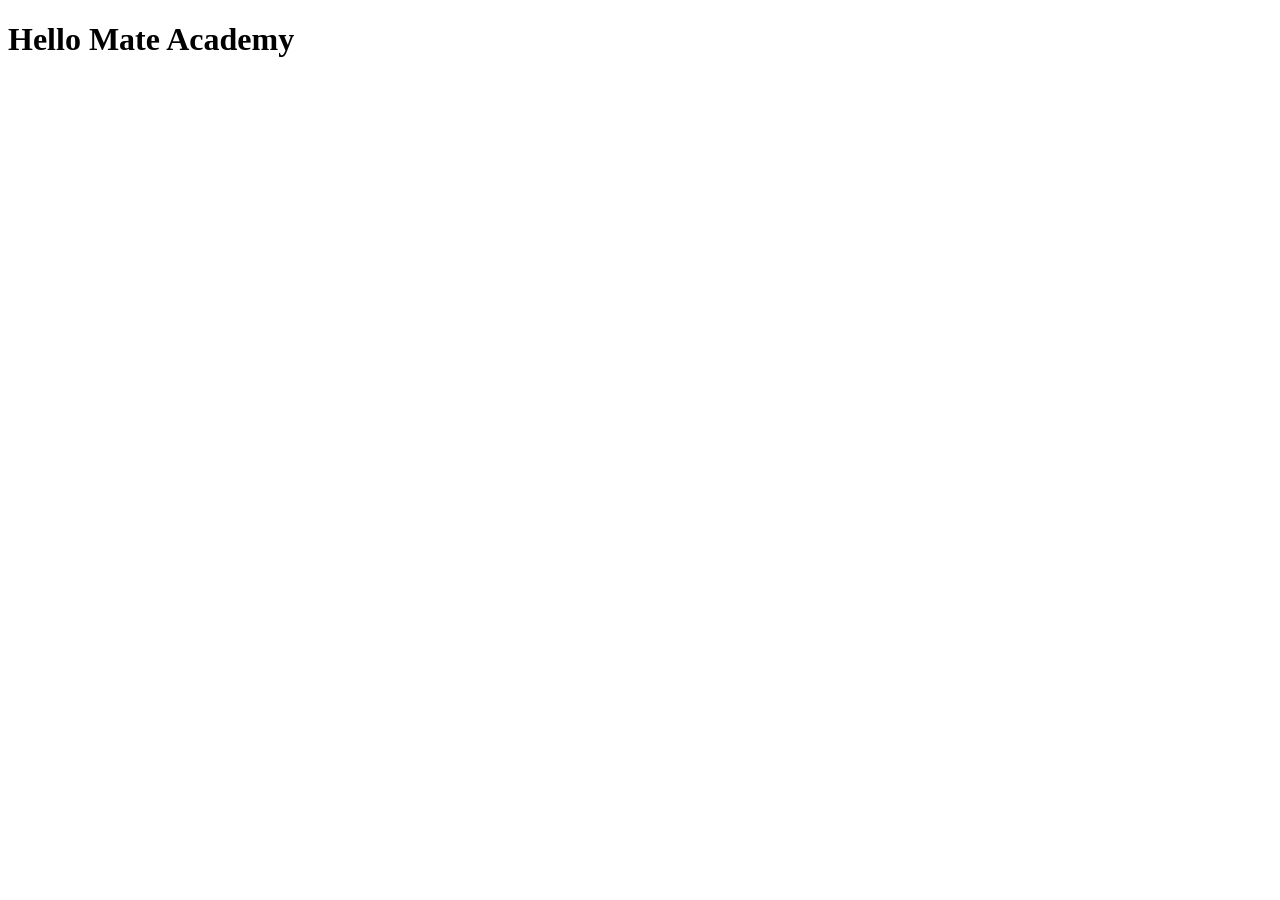
==== src/index.html @ 6591b3ad "Initial commit" ====
<!DOCTYPE html>
<html lang="en">
  <head>
    <meta charset="UTF-8">
    <meta name="viewport" content="width=device-width, initial-scale=1.0">
    <title>Title</title>
    <link rel="stylesheet" href="./styles/main.scss">
  </head>
  <body>
    <h1>Hello Mate Academy</h1>
    <script type="text/javascript" src="scripts/main.js"></script>
  </body>
</html>
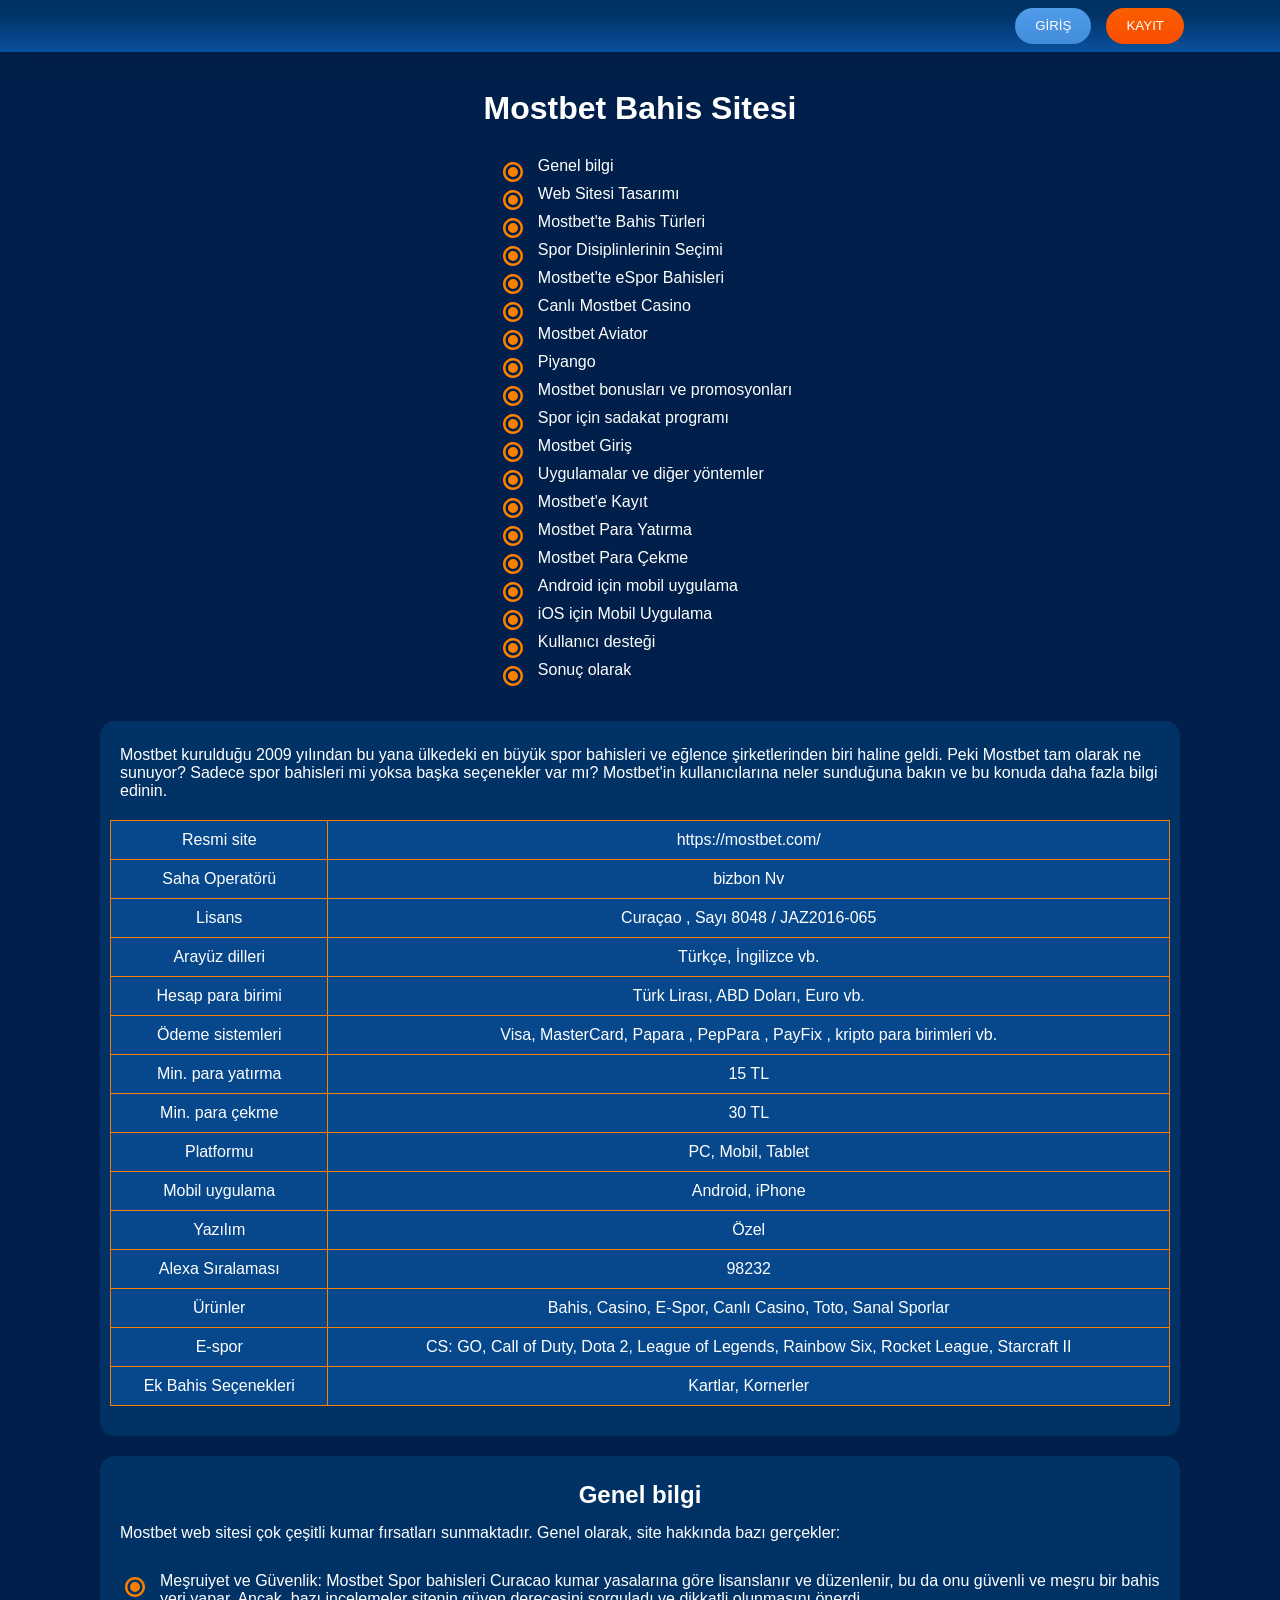
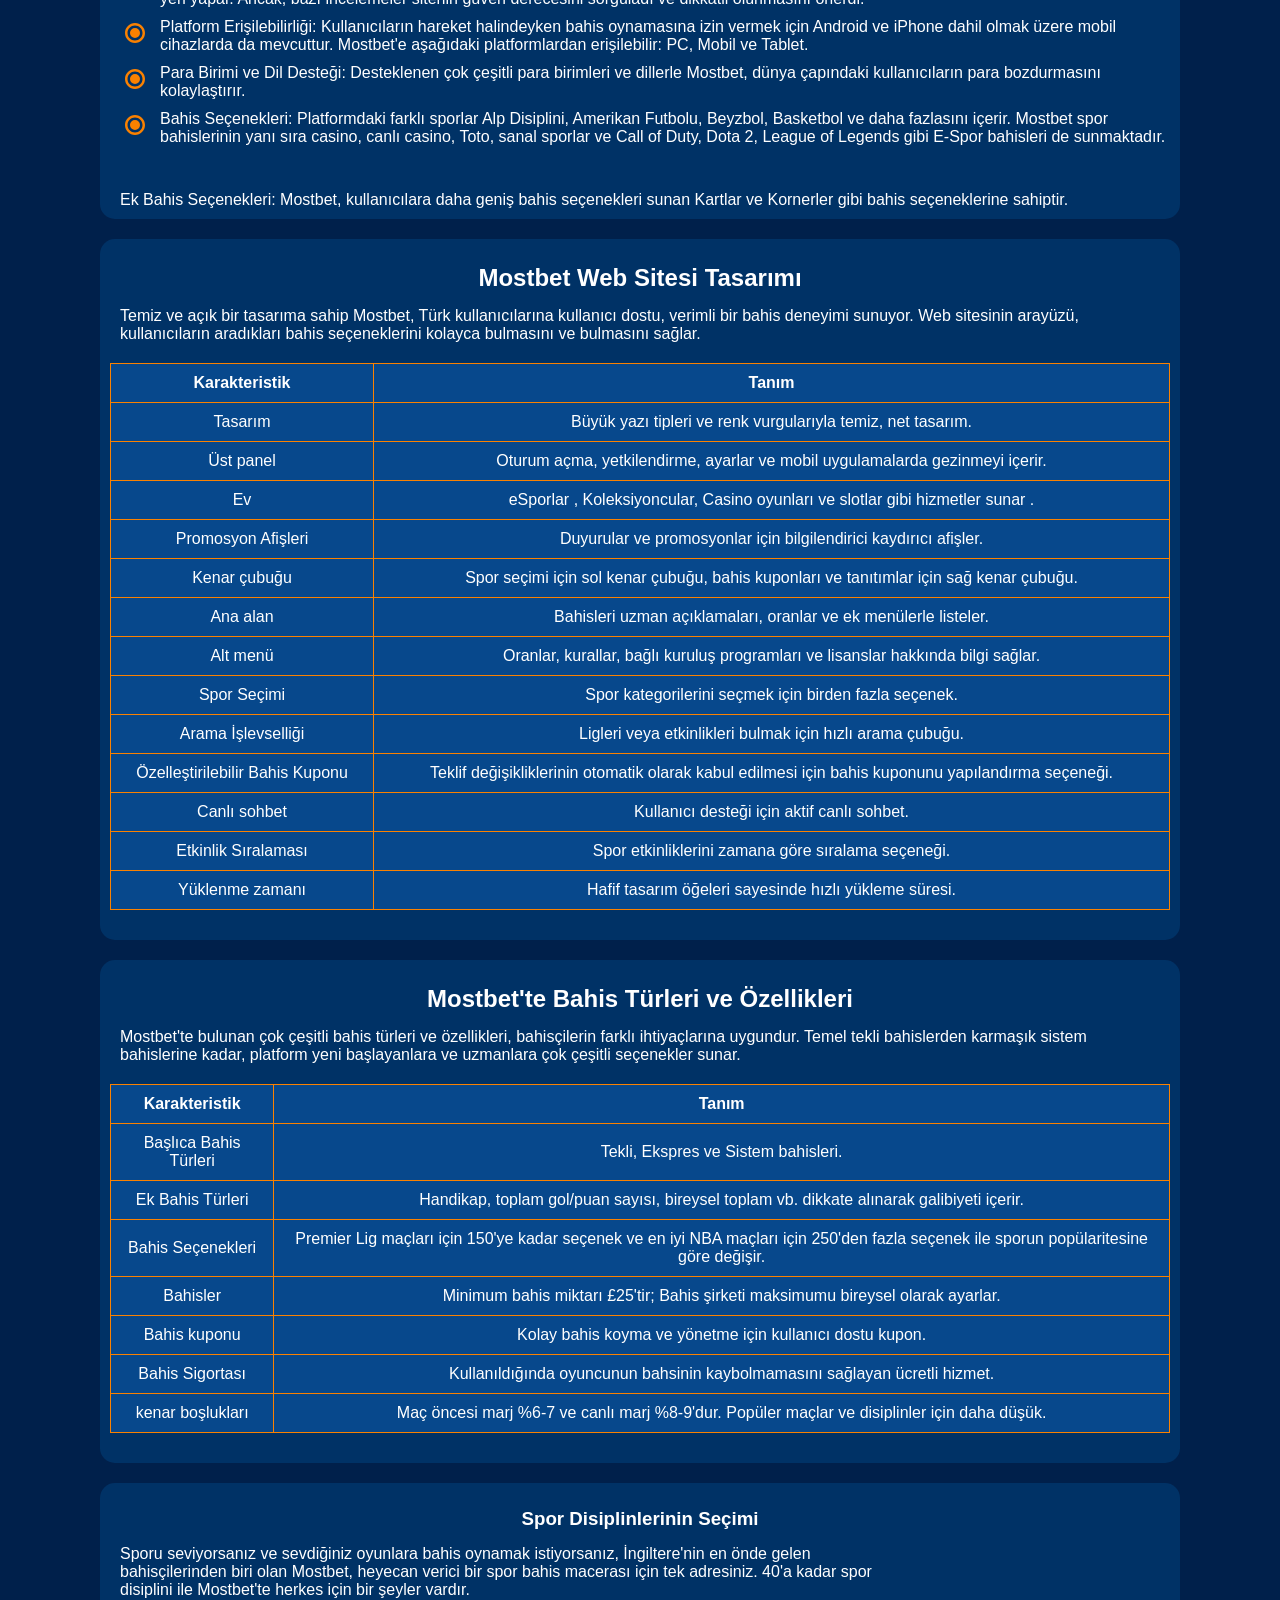
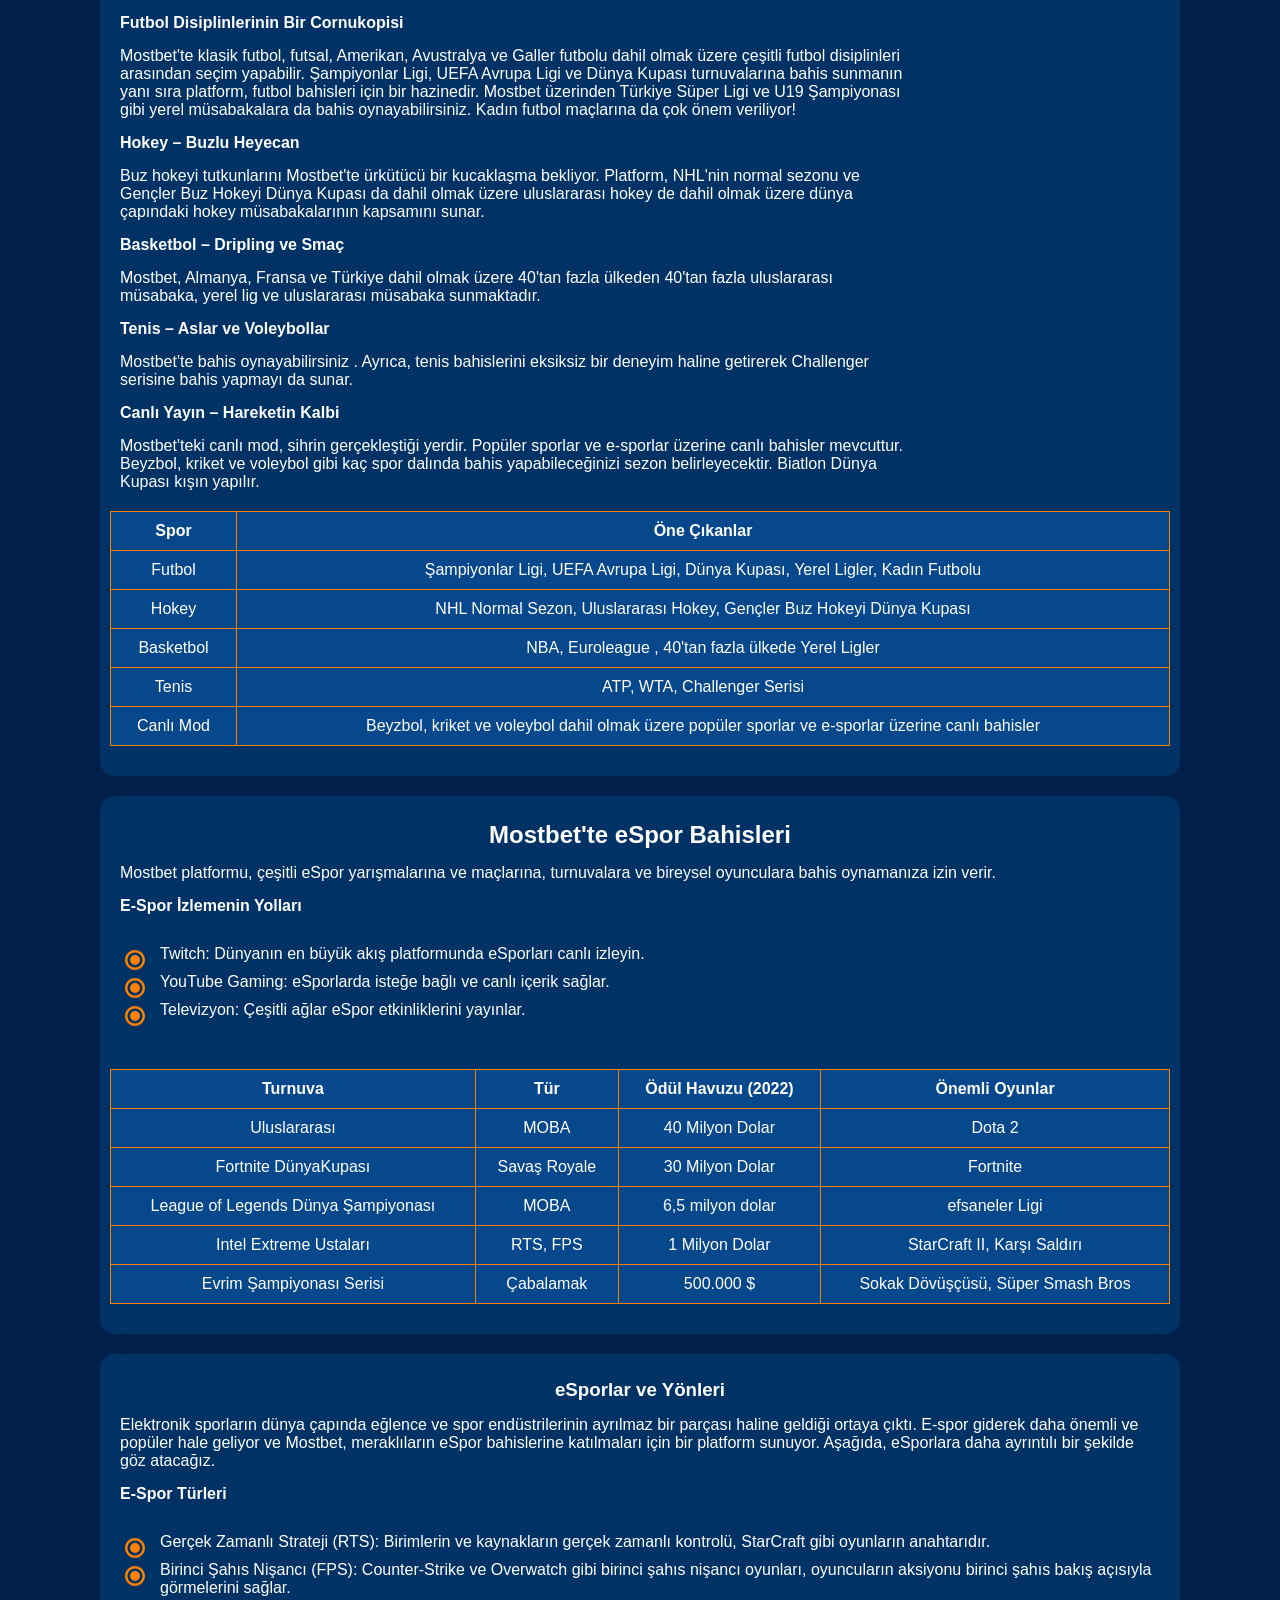
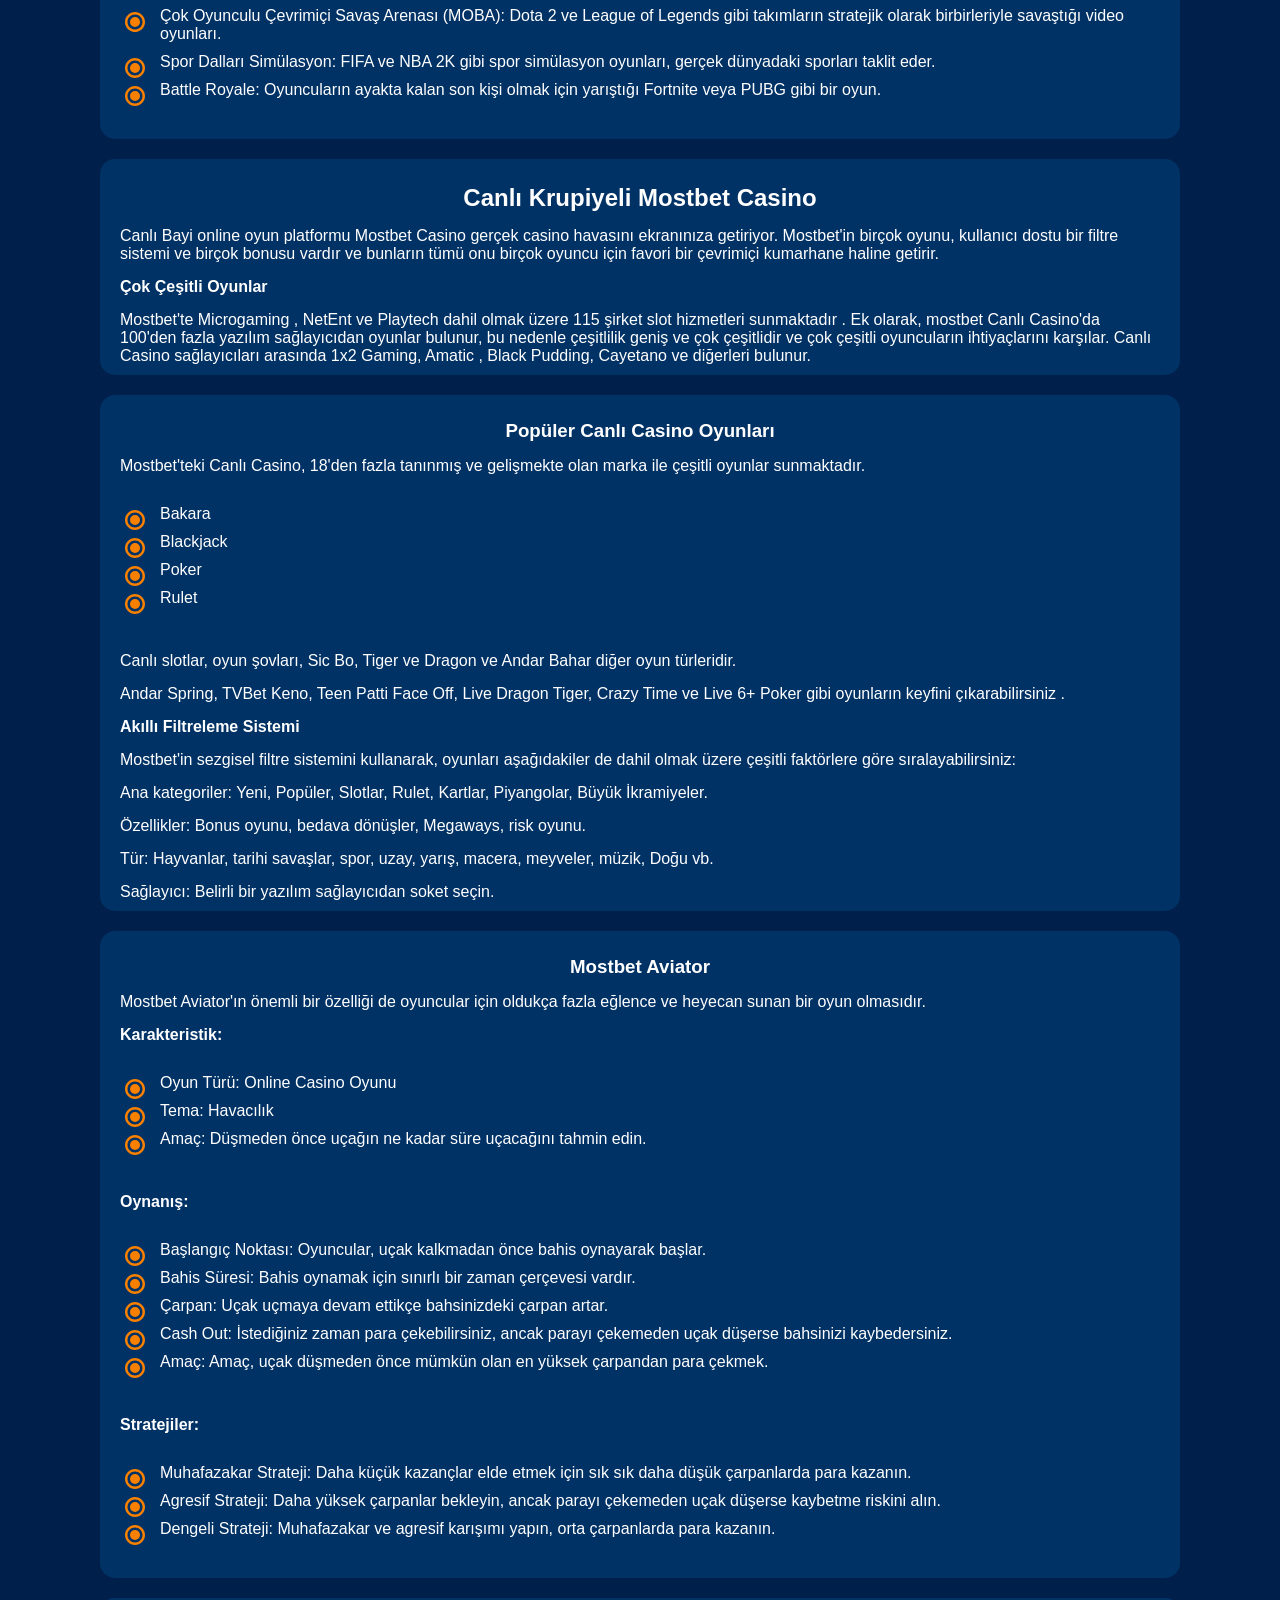
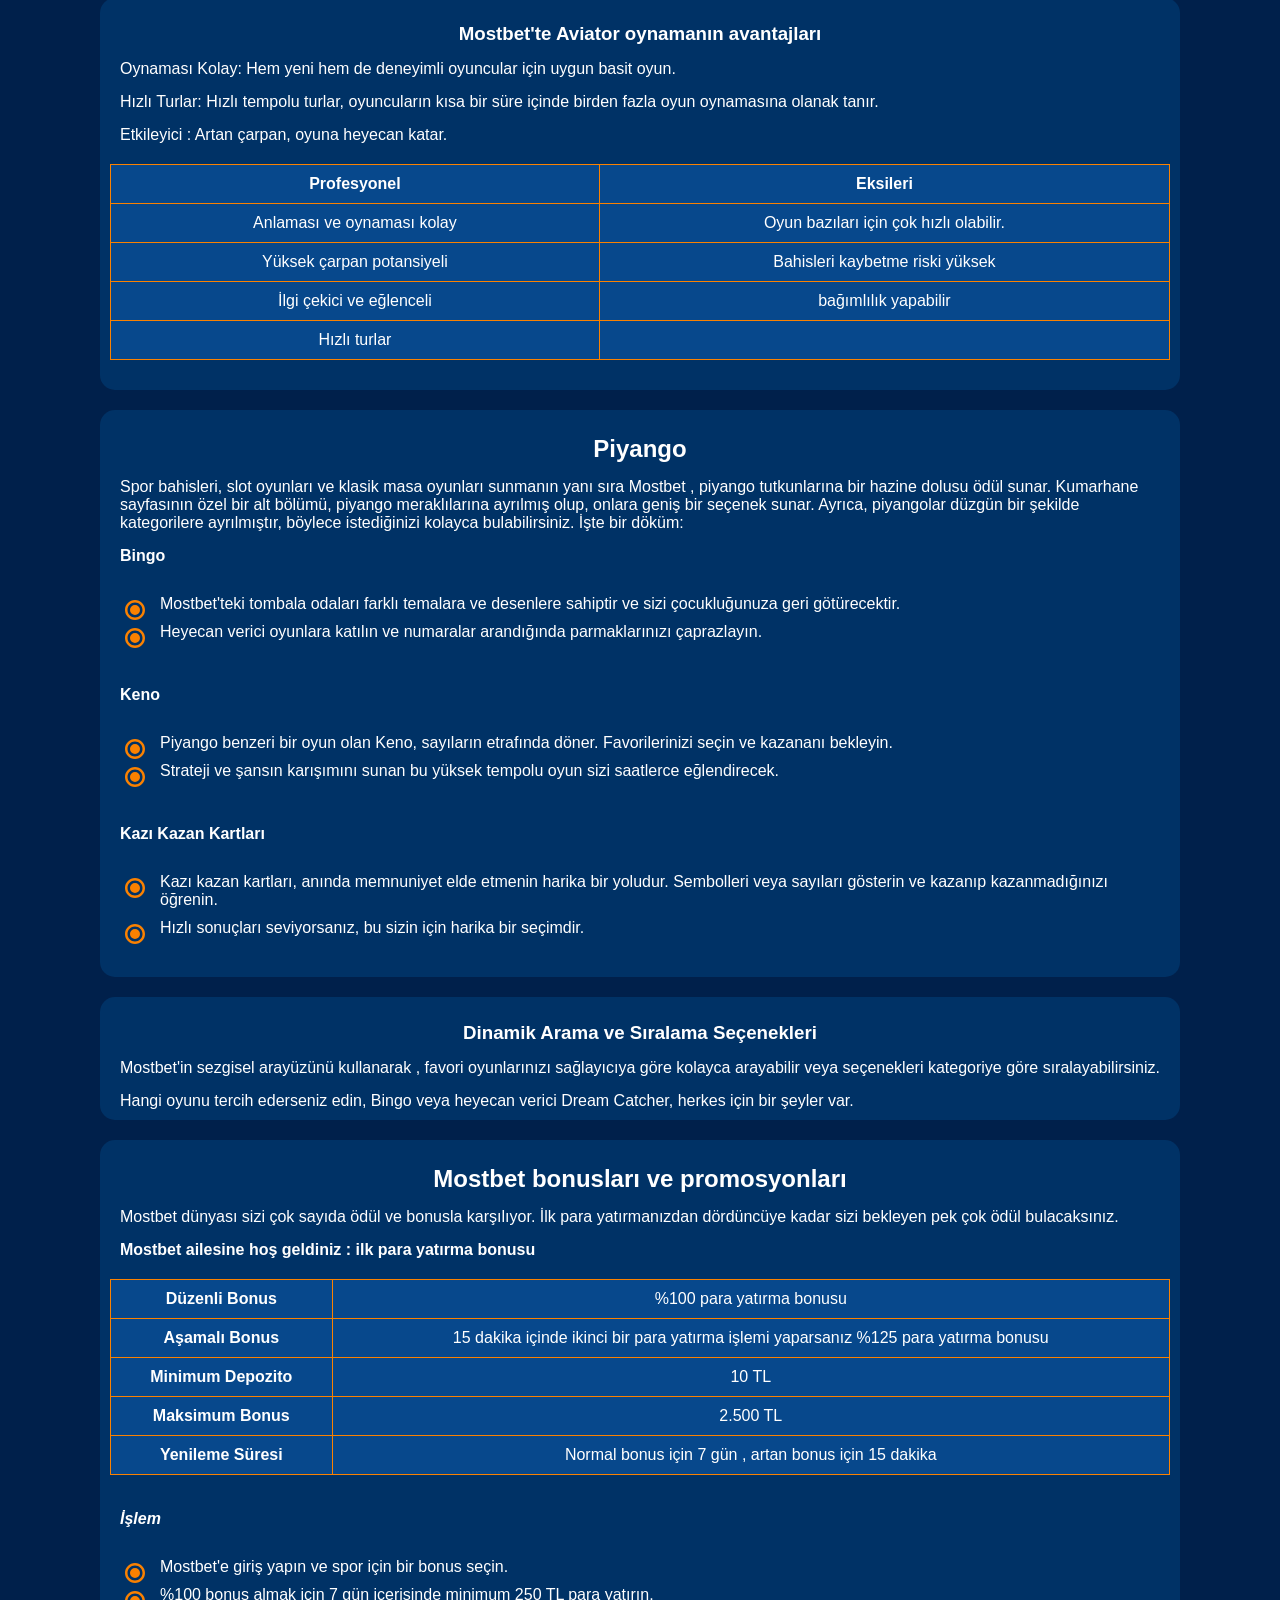
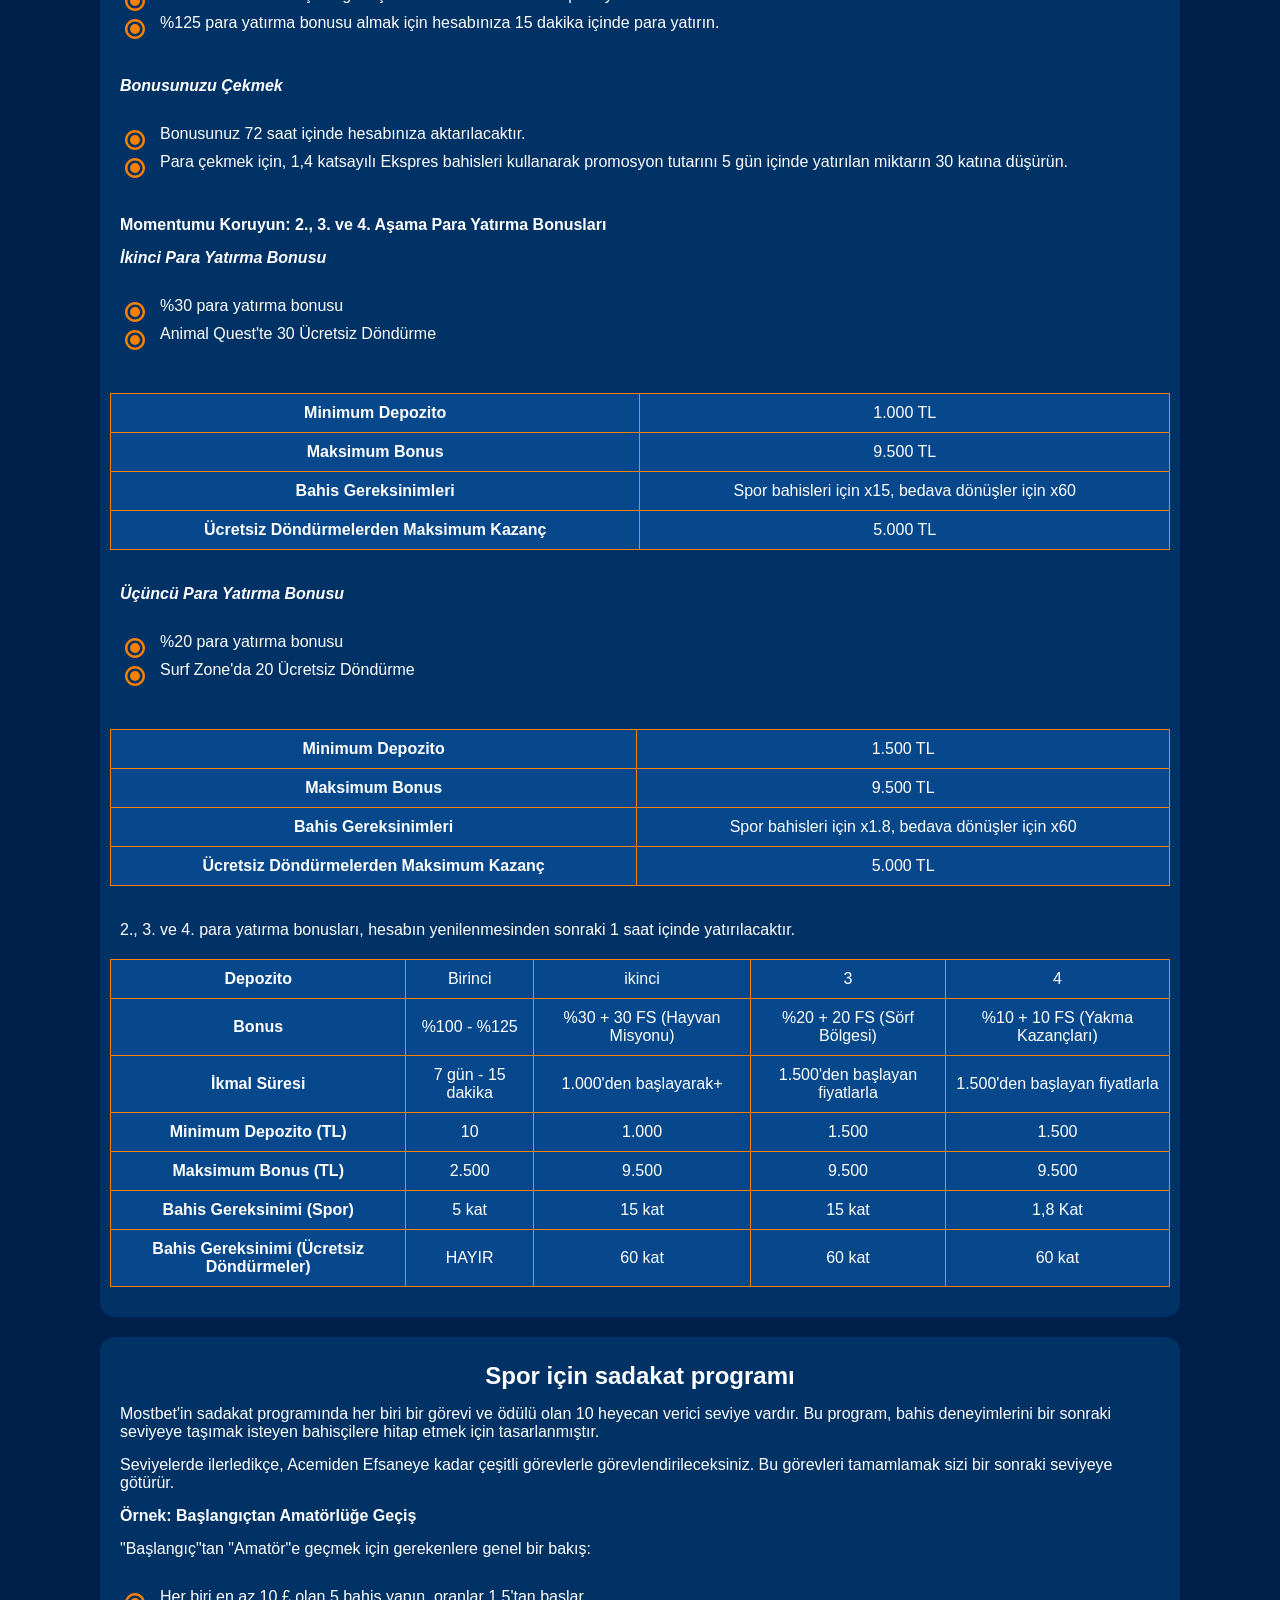
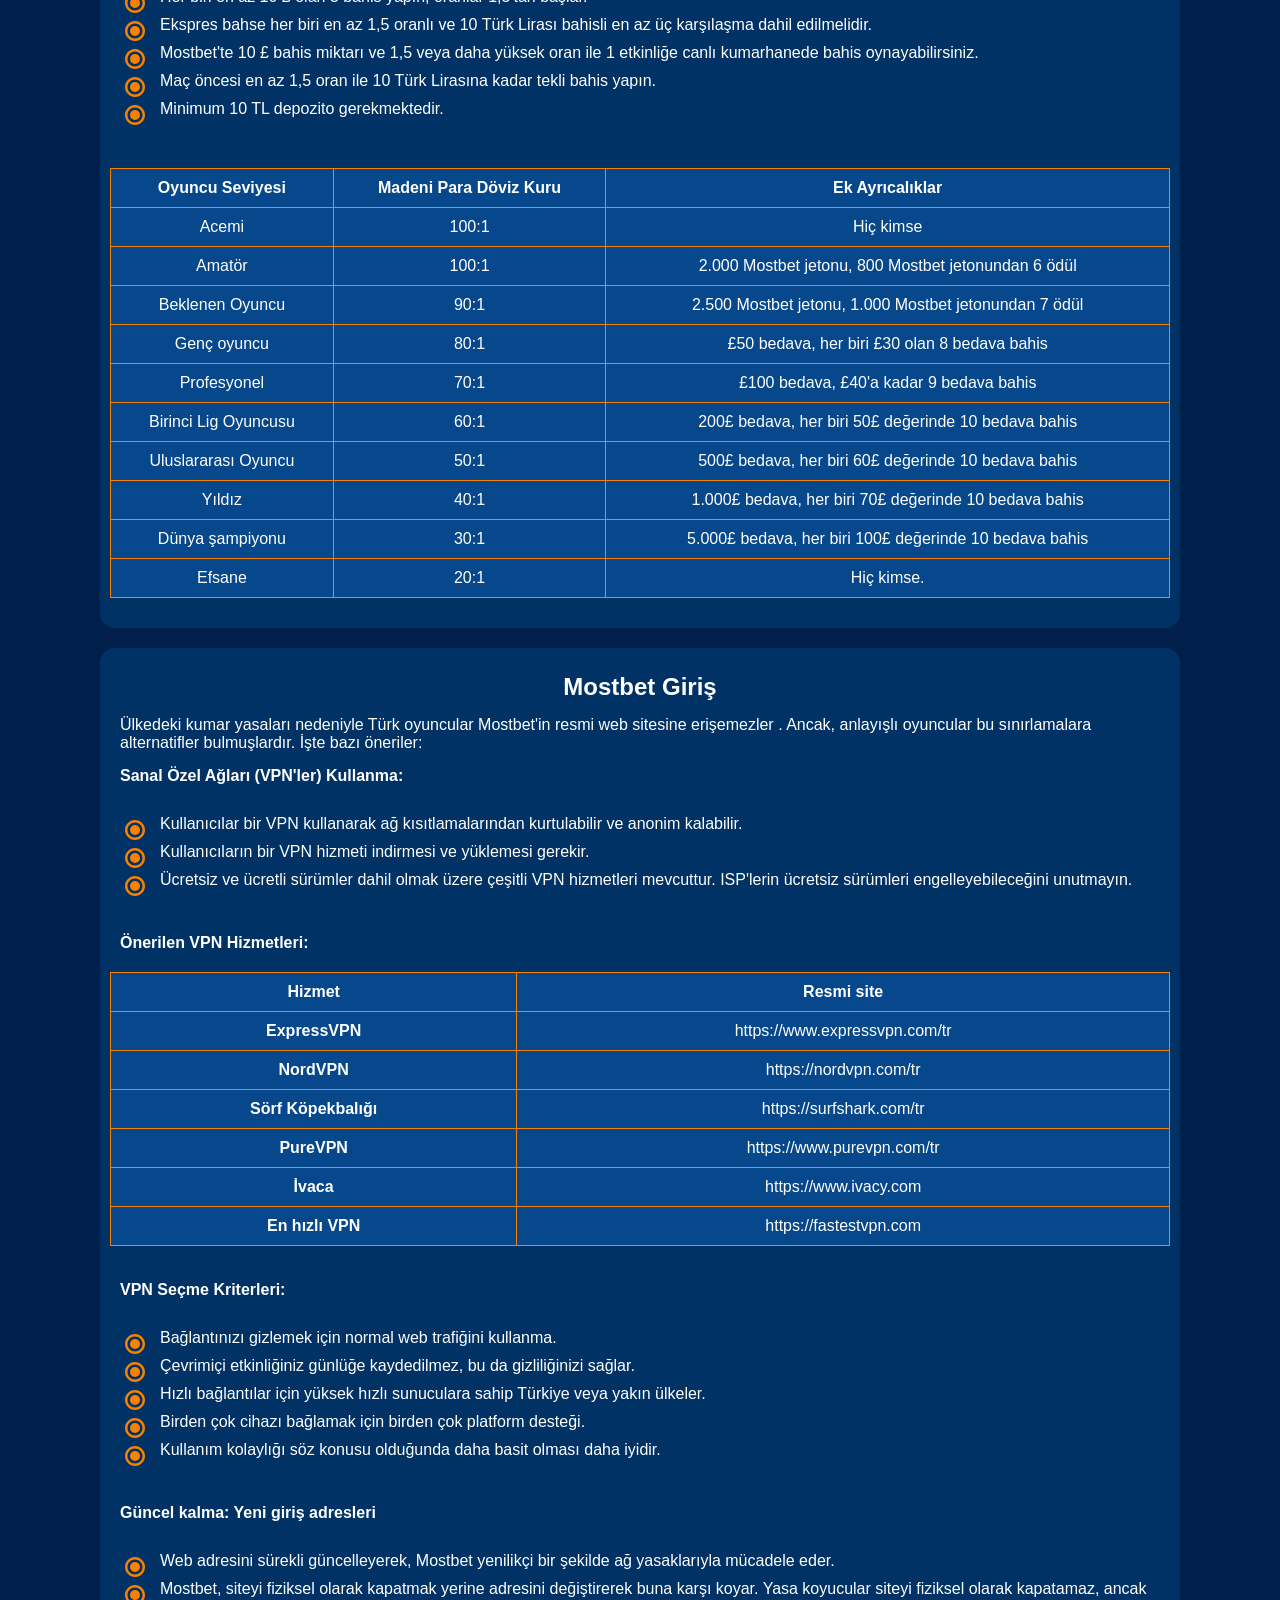
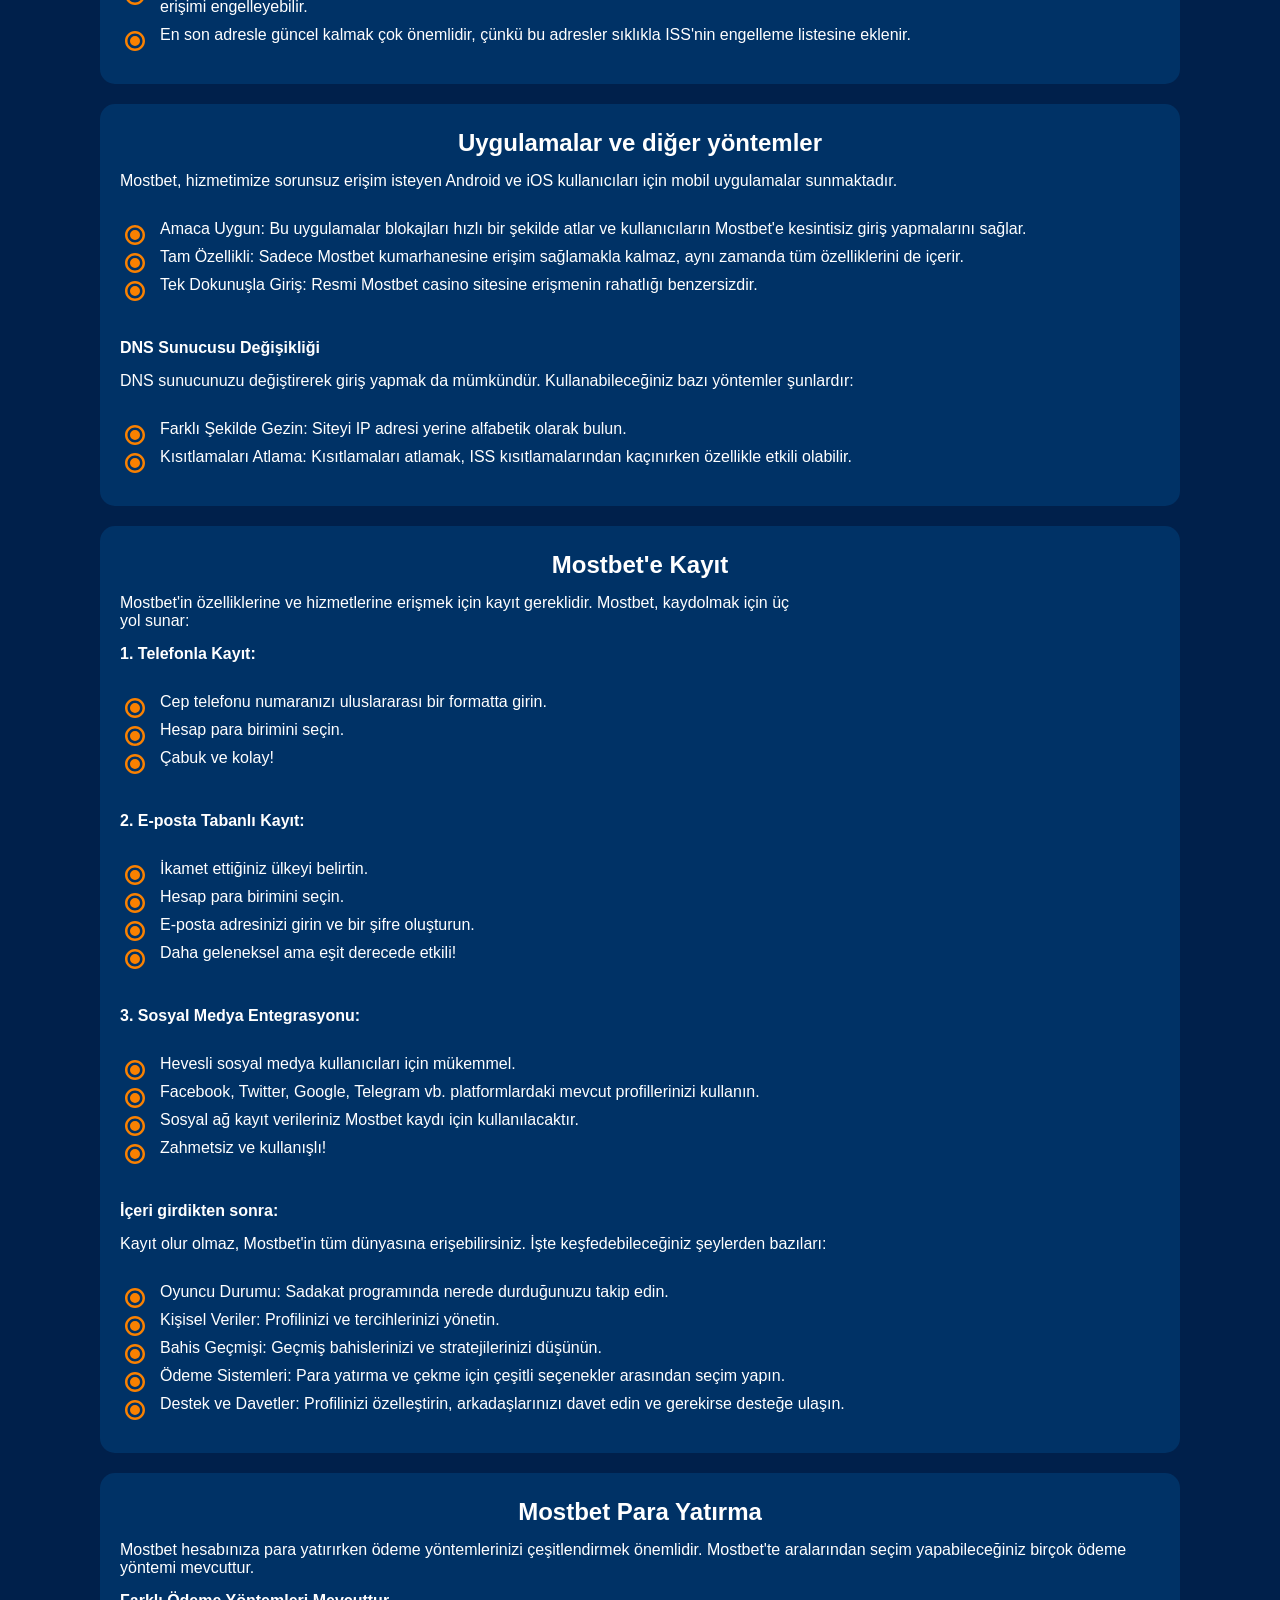
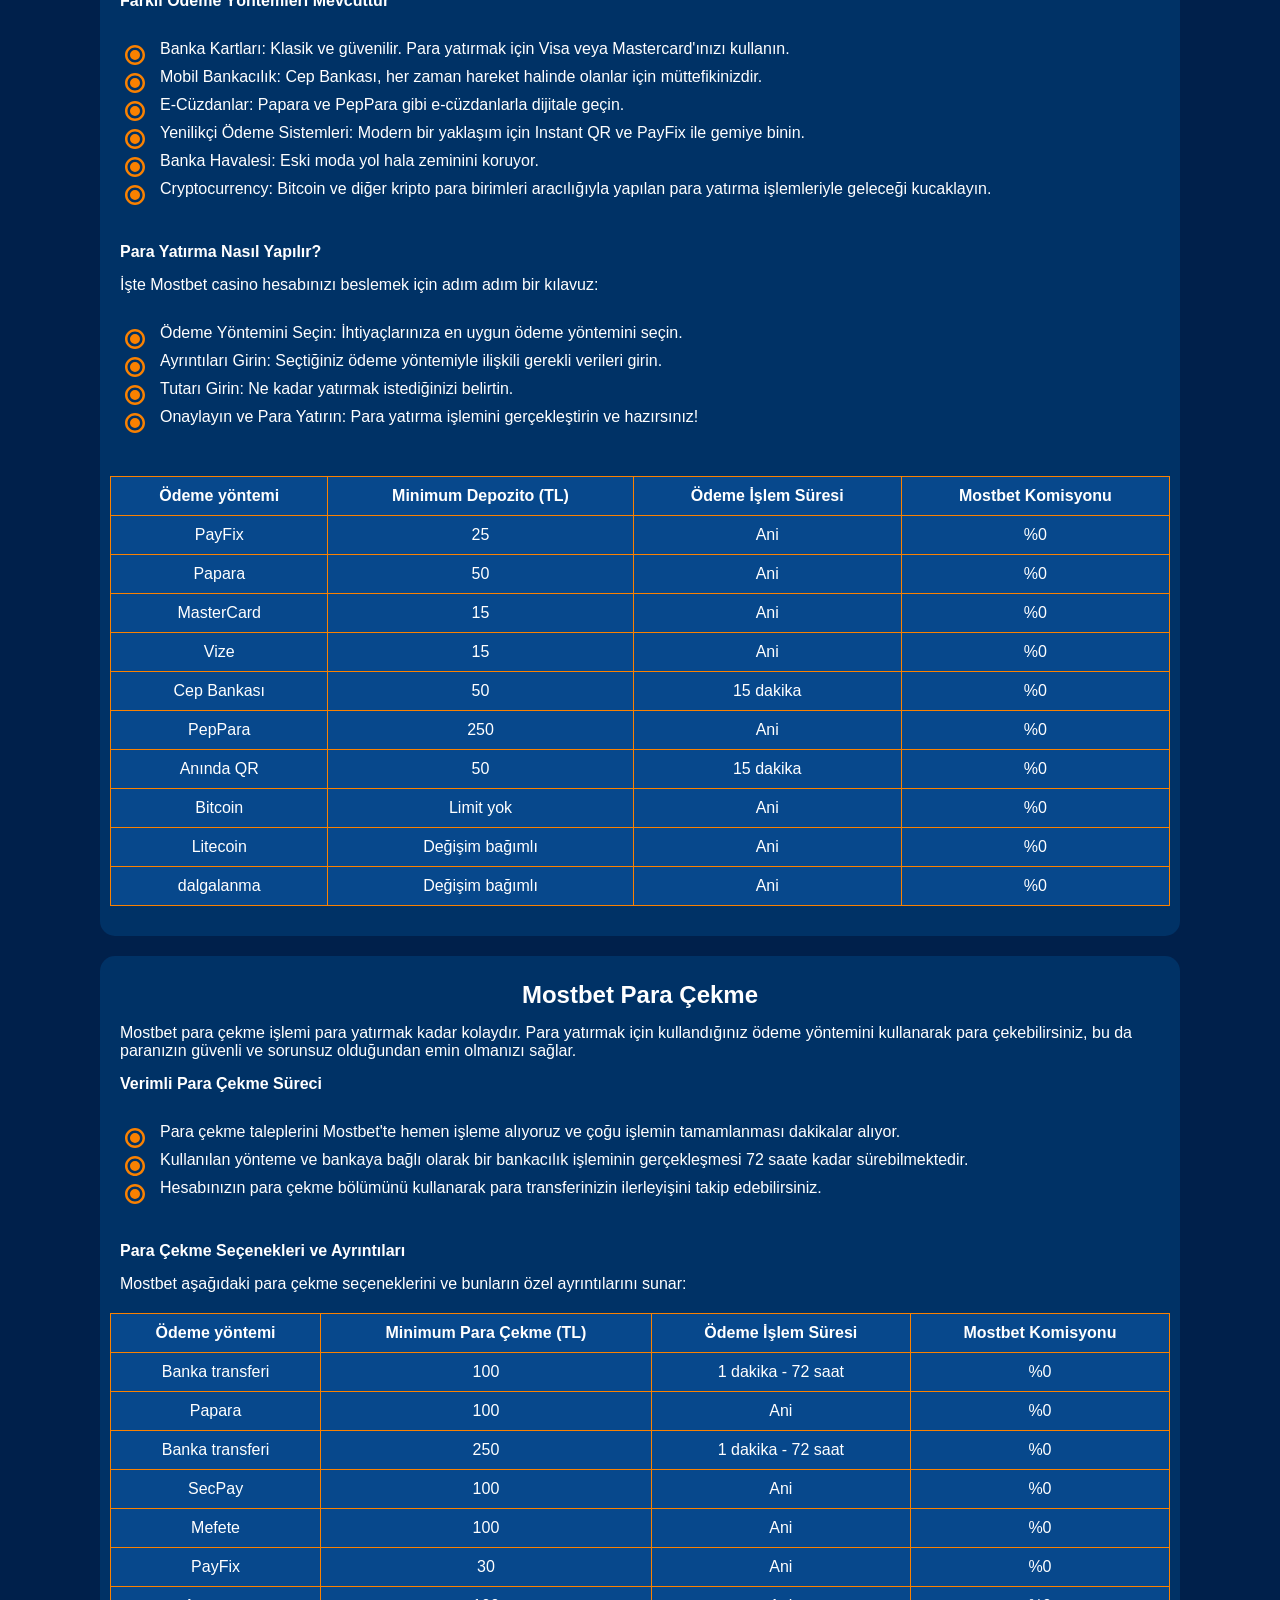
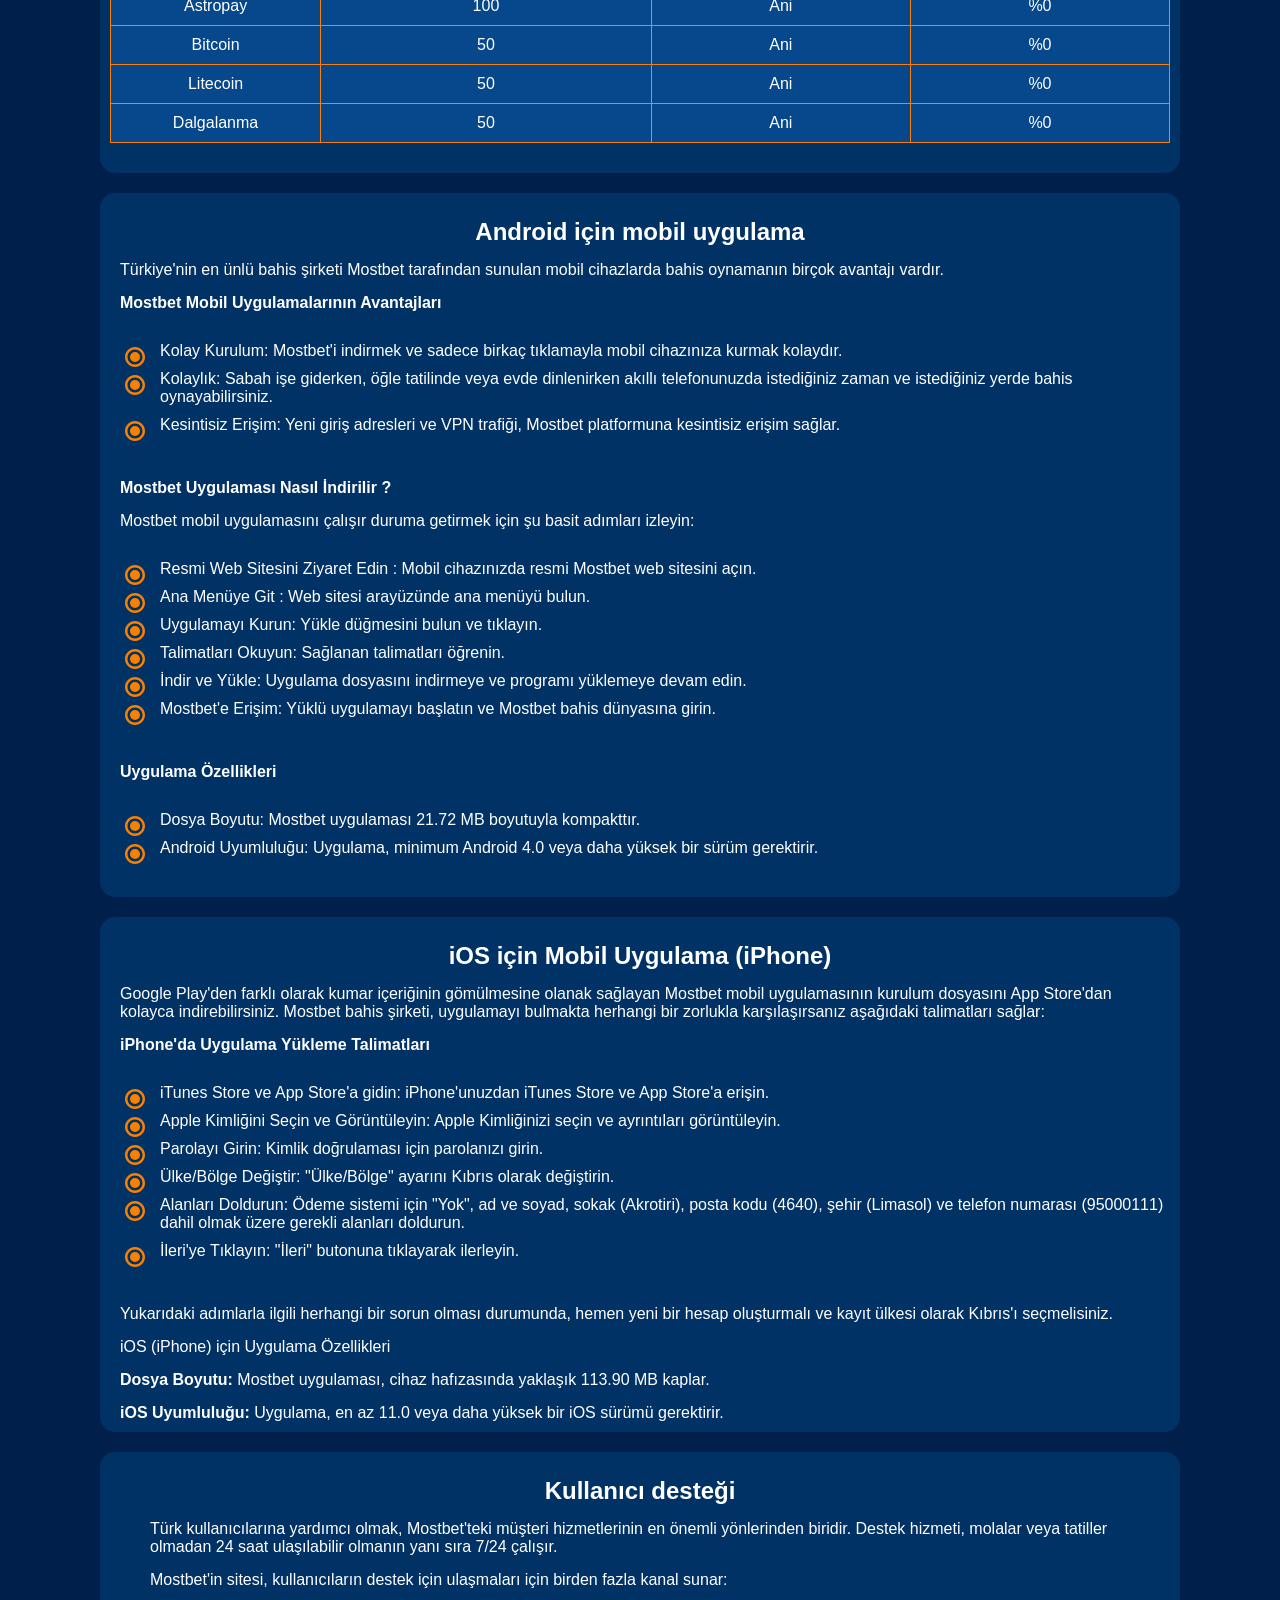
==== commit b60c57a6: "amp" ====
--- a/src/index.html
+++ b/src/index.html
@@ -1,13 +1,1681 @@
 <!DOCTYPE html>
-<html lang="en">
+<html amp lang="tr">
   <head>
-    <meta charset="UTF-8">
+    <meta charset="utf-8">
     <meta name="viewport" content="width=device-width, initial-scale=1.0">
-    <title>Title</title>
-    <link rel="stylesheet" href="./styles/main.scss">
+    <script async src="https://cdn.ampproject.org/v0.js"></script>
+    <title>Paribahis - Paribahis Türkiye ᐈ Paribahis Bonusları → Paribahis Giriş</title>
+    <link rel="canonical" href="https://paribahis05.com/">
+    <link rel="shortcut icon" href="images/favicon.png" type="image/x-icon">
+    <link rel="preconnect" href="https://fonts.googleapis.com">
+    <link rel="preconnect" href="https://fonts.gstatic.com" crossorigin>
+    <link href="https://fonts.googleapis.com/css2?family=Inter:wght@400;500;600;700&display=swap" rel="stylesheet">
+    <meta name="description" content="Paribahis Bahis 🥇 Güncel giriş yap ➡️ Üyelik işlemi 💎 Paribahis bahis sitesine şimdi katıl 5000 TL hoş geldin bonusu ile kazanmaya hemen başla!">
+    <style amp-boilerplate>body{-webkit-animation:-amp-start 8s steps(1,end) 0s 1 normal both;-moz-animation:-amp-start 8s steps(1,end) 0s 1 normal both;-ms-animation:-amp-start 8s steps(1,end) 0s 1 normal both;animation:-amp-start 8s steps(1,end) 0s 1 normal both}@-webkit-keyframes -amp-start{from{visibility:hidden}to{visibility:visible}}@-moz-keyframes -amp-start{from{visibility:hidden}to{visibility:visible}}@-ms-keyframes -amp-start{from{visibility:hidden}to{visibility:visible}}@-o-keyframes -amp-start{from{visibility:hidden}to{visibility:visible}}@keyframes -amp-start{from{visibility:hidden}to{visibility:visible}}</style><noscript><style amp-boilerplate>body{-webkit-animation:none;-moz-animation:none;-ms-animation:none;animation:none}</style></noscript>
+    <style amp-custom>
+      * {
+        box-sizing:border-box;
+        scroll-behavior: smooth;
+        font-family: 'Lucida Sans Unicode', 'Lucida Grande', sans-serif;
+      }
+
+      html,
+      h1,
+      body,
+      h2,
+      h3,
+      h4,
+      h5,
+      h6,
+      table,
+      tr,
+      td,
+      th,
+      ol,
+      button,
+      p,
+      a,
+      ul,
+      li,
+      img {
+        margin: 0;
+        padding: 0;
+      }
+
+      body {
+        background: #00204b;
+      }
+
+      h1 {
+        padding: 20px 0 30px;
+      }
+
+      header {
+        padding:8px 0;
+        position:fixed;
+        top:0;
+        left:0;
+        width:100%;
+        background: linear-gradient(0deg,rgba(0,50,102,0) 0,#003266 73%,#003266 98%);
+        background-color: #0a519e;
+        z-index:9;
+        box-shadow: 0 0 50px 5px rgba(0, 0, 0, 0.1);
+      }
+
+      .wrapper {
+        width: 85%;
+        margin: 0 auto;
+        display: flex;
+        align-items: center;
+        justify-content: space-between;
+      }
+
+      .overlay {
+        display: none;
+        width: 100%;
+        height: 100vh;
+        background: rgba(0, 0, 0, 0.5);
+        position: absolute;
+        top: 0;
+        left: 0;
+        z-index: 9;
+      }
+
+      .header_top {
+        justify-content: space-between;
+        align-items:center;
+        display:flex;
+      }
+
+      .logo {
+        line-height: 1;
+      }
+
+      button {
+        cursor: pointer;
+        background-color: transparent;
+        border: none;
+        display: flex;
+        box-shadow: none;
+        width: 100%;
+        transition: 0.3s;
+      }
+
+      .logo_img {
+        width: 215px;
+        height: 35px;
+      }
+
+      .menuDesktop {
+        display: flex;
+        justify-content: center;
+        overflow-y: hidden;
+      }
+
+      .menuDesktop li {
+        display: inline-block;
+        margin: 0 10px;
+      }
+
+      li {
+        list-style: none;
+      }
+
+      .menuDesktop a {
+        font-size: 15px;
+        line-height: 20px;
+        padding: 5px;
+        border-radius: 5px;
+        color: #9b9bb3;
+      }
+
+      a {
+        text-decoration: none;
+      }
+
+      .button {
+        padding: 10px 20px;
+        font-weight: 500;
+        line-height: 1.2;
+        color: #fff;
+        text-transform: uppercase;
+        border-radius: 50px;
+        transition: all 0.3s ease-in-out;
+        background: linear-gradient(0deg, #fa4d00 0, #fa5e00);
+      }
+
+      .logButton {
+        margin-right: 15px;
+        background: linear-gradient(0deg, #428cdc 0, #509aea 97%, #509aea);
+      }
+
+      .content_page {
+        padding: 70px 40px 20px 40px;
+        display: flex;
+        align-items: center;
+        flex-direction: column;
+        color: #fff;
+      }
+
+      .content_page section {
+        background: #003266;
+        border-radius: 15px;
+        margin-bottom: 20px;
+        padding: 10px;
+        width: 90%;
+      }
+
+      section {
+        position: relative;
+        z-index: inherit;
+      }
+
+      table {
+        width:100%;
+        border-collapse: collapse;
+        margin: 20px 0;
+      }
+
+      table td {
+        text-align:center;
+        border: 1px solid #FA8100;
+        padding:10px;
+      }
+
+      table tr:nth-child(n) {
+        background:#07488c;
+      }
+
+      h2, h3 {
+        text-align: center;
+        padding: 15px 0 0;
+      }
+
+      .content_page ul {
+        margin-left: 15px;
+        margin-bottom: 20px;
+        display: flex;
+        margin-top: 30px;
+        justify-content: space-between;
+        flex-wrap: wrap;
+        list-style: none;
+        flex-direction: column;
+      }
+
+      .content_page ul > li {
+        position: relative;
+        padding-bottom: 10px;
+        padding-left: 35px;
+      }
+
+      .content_page ul li:before {
+        position: absolute;
+        width: 20px;
+        height: 20px;
+        content: '';
+        left: 0;
+        top: 5px;
+        background: url('images/dot.svg') no-repeat;
+        background-size: cover;
+      }
+
+      p {
+        padding: 15px 10px 0;
+      }
+
+      td > a {
+        color: white;
+      }
+
+      .table__container {
+        overflow-x: auto;
+      }
+
+      .wrapper > div:last-of-type {
+        display: flex;
+      }
+
+      .menuBurger {
+        display: none;
+      }
+
+      footer {
+        padding: 30px 0 100px 0;
+      }
+
+      .copy {
+        width: 100%;
+        display: flex;
+        justify-content: center;
+        padding-bottom: 15px;
+      }
+
+      .copy span {
+        color: white;
+        padding: 0 5px;
+        font-size: 15px;
+      }
+
+      .center_image {
+        width: 70%;
+        position: relative;
+        left: 50%;
+        transform: translateX(-50%);
+        margin-top: 20px;
+      }
+
+      .image_container {
+        display: flex;
+        align-items: center;
+        gap: 30px;
+        justify-content: space-between;
+      }
+
+      .spor {
+        max-height: 570px;
+        min-width: 220px;
+      }
+
+      .kayit {
+        width: 360px;
+      }
+
+      .destek {
+        margin-top: 30px;
+        width: 190px;
+      }
+
+      .giris {
+        width: 200px;
+        max-height: 250px;
+      }
+
+      .menu {
+        width: 7.5rem;
+        height: 1.5rem;
+        padding: 0;
+        border: none;
+        display: flex;
+        flex-direction: column;
+      }
+
+      .menu-text {
+        height: inherit;
+        width: inherit;
+        display: flex;
+        justify-content: center;
+        align-items: center;
+        border-radius: 7px;
+        transition: all 0.25s ease-out;
+        background: linear-gradient(0deg, #428cdc 0, #509aea 97%, #509aea);
+        color: #ddd;
+        padding: 10px;
+        text-align: center;
+        text-transform: uppercase;
+        font-size: 15px;
+        font-weight: bold;
+      }
+
+      section:first-of-type {
+        margin-top: 12px;
+      }
+      .menu-text::after {
+        content: "▾";
+        padding-left: 0.5rem;
+      }
+
+      .menu-text.menu-text-open::after {
+        content: "▴";
+      }
+
+      .menu-content {
+        background-color: lightgray;
+        display: flex;
+        position: relative;
+        flex-direction: column;
+      }
+
+      .menu-content-hidden {
+        transform: scaleY(0);
+      }
+
+      .menu-content > *:hover {
+        background-color: gray;
+      }
+
+      .active {
+        height: auto;
+        width: auto;
+      }
+
+      .content_page > ul {
+        margin-top: 0;
+      }
+
+      .menu > .list_titles {
+        text-align: start;
+        border: 1px solid white;
+        padding: 20px;
+        display: none;
+        border-radius: 8px;
+        margin-left: 0;
+      }
+
+      .menu > .active_menu {
+        display: inline-block;
+      }
+
+      .list_titles > li > a {
+        color: white;
+      }
+
+      .bahis, .piyango, .android, .ios {
+        width: 60%;
+      }
+
+      @media (max-width: 1024px) {
+        .image_container {
+          flex-direction: column;
+        }
+
+        .kayit {
+          margin-top: -30px;
+          width: 100%;
+        }
+
+        .destek {
+          max-width: 260px;
+        }
+      }
+
+      @media (max-width: 720px) {
+        .content_page {
+          padding-left: 20px;
+          padding-right: 20px;
+          margin-right: 0;
+          width: 100%;
+        }
+
+        .logo_img {
+          width: 140px;
+          height: 25px;
+        }
+
+        .logButton {
+          margin-right: 7px;
+        }
+
+        .button {
+          padding: 7px 14px;
+        }
+
+        .center_image, .destek, .giris {
+          width: 100%;
+        }
+
+        .content_page section {
+          width: 100%;
+        }
+
+        .wrapper {
+          width: 90%;
+        }
+      }
+    </style>
   </head>
   <body>
-    <h1>Hello Mate Academy</h1>
+    <header>
+      <div class="wrapper">
+        <div class="overlay"></div>
+        <div class="header_top">
+          <button class="logo" onclick="location.href='/'">
+            <amp-img class="logo_img" layout="responsive" height="35" width="215" src="images/logo.webp" alt="Mostbet logo"></amp-img>
+          </button>
+        </div>
+        <div>
+          <button class="button logButton" onclick="location.href='/'">Giriş</button>
+          <button class="button regButton" onclick="location.href='/'">Kayıt</button>
+        </div>
+      </div>
+    </header>
+    <div class="content_page">
+      <h1>Mostbet Bahis Sitesi</h1>
+        <ul class="list_titles active_menu">
+          <li><a href="#genel">Genel bilgi</a></li>
+          <li><a href="#tasarimi">Web Sitesi Tasarımı</a></li>
+          <li><a href="#bahis">Mostbet'te Bahis Türleri</a></li>
+          <li><a href="#spor">Spor Disiplinlerinin Seçimi</a></li>
+          <li><a href="#ebahis">Mostbet'te eSpor Bahisleri</a></li>
+          <li><a href="#casino">Canlı Mostbet Casino</a></li>
+          <li><a href="#aviator">Mostbet Aviator</a></li>
+          <li><a href="#piyango">Piyango</a></li>
+          <li><a href="#bonus">Mostbet bonusları ve promosyonları</a></li>                       
+          <li><a href="#programi">Spor için sadakat programı</a></li> 
+          <li><a href="#giris">Mostbet Giriş</a></li>                       
+          <li><a href="#uygulamalar">Uygulamalar ve diğer yöntemler</a></li>                       
+          <li><a href="#kayit">Mostbet'e Kayıt</a></li>          
+          <li><a href="#yatirma">Mostbet Para Yatırma</a></li>            
+          <li><a href="#cekme">Mostbet Para Çekme</a></li>               
+          <li><a href="#android">Android için mobil uygulama</a></li> 
+          <li><a href="#ios">iOS için Mobil Uygulama</a></li>                
+          <li><a href="#destek">Kullanıcı desteği</a></li>                      
+          <li><a href="#sonuc">Sonuç olarak</a></li>                       
+        </ul>
+      <section>
+        <p>Mostbet kurulduğu 2009 yılından bu yana ülkedeki en büyük spor bahisleri ve eğlence 
+          şirketlerinden biri haline geldi. Peki Mostbet tam olarak ne sunuyor? Sadece spor 
+          bahisleri mi yoksa başka seçenekler var mı? Mostbet'in kullanıcılarına neler sunduğuna 
+          bakın ve bu konuda daha fazla bilgi edinin.
+        </p>
+        <div class="table__container">
+          <table>
+            <tbody>
+              <tr>
+                <td>Resmi site</td>
+                <td>https://mostbet.com/</td>
+              </tr>
+              <tr>
+                <td>Saha Operatörü</td>
+                <td>bizbon Nv</td>
+              </tr>
+              <tr>
+                <td>Lisans</td>
+                <td>Curaçao , Sayı 8048 / JAZ2016-065</td>
+              </tr>
+              <tr>
+                <td>Arayüz dilleri</td>
+                <td>Türkçe, İngilizce vb.</td>
+              </tr>
+              <tr>
+                <td>Hesap para birimi</td>
+                <td>Türk Lirası, ABD Doları, Euro vb.</td>
+              </tr>
+              <tr>
+                <td>Ödeme sistemleri</td>
+                <td>Visa, MasterCard, Papara , PepPara , PayFix , kripto para birimleri vb.</td>
+              </tr>
+              <tr>
+                <td>Min. para yatırma</td>
+                <td>15 TL</td>
+              </tr>
+              <tr>
+                <td>Min. para çekme</td>
+                <td>30 TL</td>
+              </tr>
+              <tr>
+                <td>Platformu</td>
+                <td>PC, Mobil, Tablet</td>
+              </tr>
+              <tr>
+                <td>Mobil uygulama</td>
+                <td>Android, iPhone</td>
+              </tr>
+              <tr>
+                <td>Yazılım</td>
+                <td>Özel</td>
+              </tr>
+              <tr>
+                <td>Alexa Sıralaması</td>
+                <td>98232</td>
+              </tr>
+              <tr>
+                <td>Ürünler</td>
+                <td>Bahis, Casino, E-Spor, Canlı Casino, Toto, Sanal Sporlar</td>
+              </tr>
+              <tr>
+                <td>E-spor</td>
+                <td>CS: GO, Call of Duty, Dota 2, League of Legends, Rainbow Six, 
+                  Rocket League, Starcraft II</td>
+              </tr>
+              <tr>
+                <td>Ek Bahis 
+                  Seçenekleri</td>
+                <td>Kartlar, Kornerler</td>
+              </tr>
+            </tbody>
+          </table>
+        </div>
+      </section>
+      <section>
+        <h2 id='genel'>Genel bilgi</h2>
+        <p>Mostbet web sitesi çok çeşitli kumar fırsatları sunmaktadır. Genel olarak, site hakkında 
+          bazı gerçekler:
+        </p>
+        <ul>
+          <li>Meşruiyet ve Güvenlik: Mostbet Spor bahisleri Curacao kumar yasalarına göre 
+            lisanslanır ve düzenlenir, bu da onu güvenli ve meşru bir bahis yeri yapar. Ancak,
+            bazı incelemeler sitenin güven derecesini sorguladı ve dikkatli olunmasını önerdi.</li>
+          <li>Platform Erişilebilirliği: Kullanıcıların hareket halindeyken bahis oynamasına 
+            izin vermek için Android ve iPhone dahil olmak üzere mobil cihazlarda da 
+            mevcuttur. Mostbet'e aşağıdaki platformlardan erişilebilir: PC, Mobil ve Tablet.</li>
+          <li>Para Birimi ve Dil Desteği: Desteklenen çok çeşitli para birimleri ve dillerle 
+            Mostbet, dünya çapındaki kullanıcıların para bozdurmasını kolaylaştırır.</li>
+          <li>Bahis Seçenekleri: Platformdaki farklı sporlar Alp Disiplini, Amerikan Futbolu, 
+            Beyzbol, Basketbol ve daha fazlasını içerir. Mostbet spor bahislerinin yanı sıra 
+            casino, canlı casino, Toto, sanal sporlar ve Call of Duty, Dota 2, League of 
+            Legends gibi E-Spor bahisleri de sunmaktadır.</li>
+        </ul>
+        <p>Ek Bahis Seçenekleri: Mostbet, kullanıcılara daha geniş bahis seçenekleri sunan 
+          Kartlar ve Kornerler gibi bahis seçeneklerine sahiptir.
+        </p>
+        <amp-img layout="responsive" width="850" height="450" src="images/mostbet_homepage.jpg" alt="homepage" class="center_image"></amp-img>
+      </section>
+      <section>
+        <h2 id='tasarimi'>Mostbet Web Sitesi Tasarımı</h2>
+        <p>Temiz ve açık bir tasarıma sahip Mostbet, Türk kullanıcılarına kullanıcı dostu, verimli bir
+          bahis deneyimi sunuyor. Web sitesinin arayüzü, kullanıcıların aradıkları bahis 
+          seçeneklerini kolayca bulmasını ve bulmasını sağlar.
+        </p>
+        <div class="table__container">
+          <table>
+            <tbody>
+              <tr>
+                <td><strong>Karakteristik</strong></td>
+                <td><strong>Tanım</strong></td>
+              </tr>
+              <tr>
+                <td>Tasarım</td>
+                <td>Büyük yazı tipleri ve renk vurgularıyla temiz, net tasarım.</td>
+              </tr>
+              <tr>
+                <td>Üst panel</td>
+                <td>Oturum açma, yetkilendirme, ayarlar ve mobil 
+                  uygulamalarda gezinmeyi içerir.</td>
+              </tr>
+              <tr>
+                <td>Ev</td>
+                <td>eSporlar , Koleksiyoncular, Casino oyunları ve slotlar gibi 
+                  hizmetler sunar .</td>
+              </tr>
+              <tr>
+                <td>Promosyon Afişleri</td>
+                <td>Duyurular ve promosyonlar için bilgilendirici kaydırıcı afişler.</td>
+              </tr>
+              <tr>
+                <td>Kenar çubuğu</td>
+                <td>Spor seçimi için sol kenar çubuğu, bahis kuponları ve 
+                  tanıtımlar için sağ kenar çubuğu.</td>
+              </tr>
+              <tr>
+                <td>Ana alan</td>
+                <td>Bahisleri uzman açıklamaları, oranlar ve ek menülerle 
+                  listeler.</td>
+              </tr>
+              <tr>
+                <td>Alt menü</td>
+                <td>Oranlar, kurallar, bağlı kuruluş programları ve lisanslar 
+                  hakkında bilgi sağlar.</td>
+              </tr>
+              <tr>
+                <td>Spor Seçimi</td>
+                <td>Spor kategorilerini seçmek için birden fazla seçenek.</td>
+              </tr>
+              <tr>
+                <td>Arama İşlevselliği</td>
+                <td>Ligleri veya etkinlikleri bulmak için hızlı arama çubuğu.</td>
+              </tr>
+              <tr>
+                <td>Özelleştirilebilir Bahis 
+                  Kuponu</td>
+                <td>Teklif değişikliklerinin otomatik olarak kabul edilmesi için 
+                  bahis kuponunu yapılandırma seçeneği.</td>
+              </tr>
+              <tr>
+                <td>Canlı sohbet</td>
+                <td>Kullanıcı desteği için aktif canlı sohbet.</td>
+              </tr>
+              <tr>
+                <td>Etkinlik Sıralaması</td>
+                <td>Spor etkinliklerini zamana göre sıralama seçeneği.</td>
+              </tr>
+              <tr>
+                <td>Yüklenme zamanı</td>
+                <td>Hafif tasarım öğeleri sayesinde hızlı yükleme süresi.</td>
+              </tr>
+            </tbody>
+          </table>
+        </div>
+      </section>
+      <section>
+        <h2 id='bahis'>Mostbet'te Bahis Türleri ve Özellikleri</h2>
+        <p>Mostbet'te bulunan çok çeşitli bahis türleri ve özellikleri, bahisçilerin farklı ihtiyaçlarına 
+          uygundur. Temel tekli bahislerden karmaşık sistem bahislerine kadar, platform yeni 
+          başlayanlara ve uzmanlara çok çeşitli seçenekler sunar.
+        </p>
+        <div class="table__container">
+          <table>
+            <tbody>
+              <tr>
+                <td><strong>Karakteristik</strong></td>
+                <td><strong>Tanım</strong></td>
+              </tr>
+              <tr>
+                <td>Başlıca Bahis Türleri</td>
+                <td>Tekli, Ekspres ve Sistem bahisleri.</td>
+              </tr>
+              <tr>
+                <td>Ek Bahis Türleri</td>
+                <td>Handikap, toplam gol/puan sayısı, bireysel toplam vb. dikkate 
+                  alınarak galibiyeti içerir.</td>
+              </tr>
+              <tr>
+                <td>Bahis Seçenekleri</td>
+                <td>Premier Lig maçları için 150'ye kadar seçenek ve en iyi NBA 
+                  maçları için 250'den fazla seçenek ile sporun popülaritesine 
+                  göre değişir.</td>
+              </tr>
+              <tr>
+                <td>Bahisler</td>
+                <td>Minimum bahis miktarı £25'tir; Bahis şirketi maksimumu 
+                  bireysel olarak ayarlar.</td>
+              </tr>
+              <tr>
+                <td>Bahis kuponu</td>
+                <td>Kolay bahis koyma ve yönetme için kullanıcı dostu kupon.</td>
+              </tr>
+              <tr>
+                <td>Bahis Sigortası</td>
+                <td>Kullanıldığında oyuncunun bahsinin kaybolmamasını 
+                  sağlayan ücretli hizmet.</td>
+              </tr>
+              <tr>
+                <td>kenar boşlukları</td>
+                <td>Maç öncesi marj %6-7 ve canlı marj %8-9'dur. Popüler maçlar ve disiplinler için daha düşük.</td>
+              </tr>
+            </tbody>
+          </table>
+        </div>
+        <amp-img layout="responsive" width="850" height="450" src="images/mostbet_bahis.png" alt="bahis" class="center_image bahis"></amp-img>
+      </section>
+      <section>
+        <h3>Spor Disiplinlerinin Seçimi</h3>
+        <div class="image_container">
+          <div>
+            <p>Sporu seviyorsanız ve sevdiğiniz oyunlara bahis oynamak istiyorsanız, İngiltere'nin en 
+              önde gelen bahisçilerinden biri olan Mostbet, heyecan verici bir spor bahis macerası için
+              tek adresiniz. 40'a kadar spor disiplini ile Mostbet'te herkes için bir şeyler vardır.
+            </p>
+            <p><strong>Futbol Disiplinlerinin Bir Cornukopisi</strong></p>
+            <p>Mostbet'te klasik futbol, futsal, Amerikan, Avustralya ve Galler futbolu dahil olmak üzere 
+              çeşitli futbol disiplinleri arasından seçim yapabilir. Şampiyonlar Ligi, UEFA Avrupa Ligi 
+              ve Dünya Kupası turnuvalarına bahis sunmanın yanı sıra platform, futbol bahisleri için 
+              bir hazinedir. Mostbet üzerinden Türkiye Süper Ligi ve U19 Şampiyonası gibi yerel 
+              müsabakalara da bahis oynayabilirsiniz. Kadın futbol maçlarına da çok önem veriliyor!
+            </p>
+            <p><strong>Hokey – Buzlu Heyecan</strong></p>
+            <p>Buz hokeyi tutkunlarını Mostbet'te ürkütücü bir kucaklaşma bekliyor. Platform, NHL'nin 
+              normal sezonu ve Gençler Buz Hokeyi Dünya Kupası da dahil olmak üzere uluslararası 
+              hokey de dahil olmak üzere dünya çapındaki hokey müsabakalarının kapsamını sunar.
+            </p>
+            <p><strong>Basketbol – Dripling ve Smaç</strong></p>
+            <p>Mostbet, Almanya, Fransa ve Türkiye dahil olmak üzere 40'tan fazla ülkeden 40'tan 
+              fazla uluslararası müsabaka, yerel lig ve uluslararası müsabaka sunmaktadır.
+            </p>
+            <p><strong>Tenis – Aslar ve Voleybollar</strong></p>
+            <p>Mostbet'te bahis oynayabilirsiniz . Ayrıca, tenis bahislerini eksiksiz bir deneyim haline 
+              getirerek Challenger serisine bahis yapmayı da sunar.
+            </p>
+            <p><strong>Canlı Yayın – Hareketin Kalbi</strong></p>
+            <p>Mostbet'teki canlı mod, sihrin gerçekleştiği yerdir. Popüler sporlar ve e-sporlar üzerine 
+              canlı bahisler mevcuttur. Beyzbol, kriket ve voleybol gibi kaç spor dalında bahis 
+              yapabileceğinizi sezon belirleyecektir. Biatlon Dünya Kupası kışın yapılır.
+            </p>
+          </div>
+          <amp-img src="images/mostbet_spor.png" alt="spor" class="spor" height="570" width="220" layout="responsive"></amp-img>
+        </div>
+        <div class="table__container">
+          <table>
+            <tbody>
+              <tr>
+                <td><strong>Spor</strong></td>
+                <td><strong>Öne Çıkanlar</strong></td>
+              </tr>
+              <tr>
+                <td>Futbol</td>
+                <td>Şampiyonlar Ligi, UEFA Avrupa Ligi, Dünya Kupası, Yerel Ligler, Kadın 
+                  Futbolu</td>
+              </tr>
+              <tr>
+                <td>Hokey</td>
+                <td>NHL Normal Sezon, Uluslararası Hokey, Gençler Buz Hokeyi Dünya 
+                  Kupası</td>
+              </tr>
+              <tr>
+                <td>Basketbol</td>
+                <td>NBA, Euroleague , 40'tan fazla ülkede Yerel Ligler</td>
+              </tr>
+              <tr>
+                <td>Tenis</td>
+                <td>ATP, WTA, Challenger Serisi</td>
+              </tr>
+              <tr>
+                <td>Canlı Mod</td>
+                <td>Beyzbol, kriket ve voleybol dahil olmak üzere popüler sporlar ve e-sporlar 
+                  üzerine canlı bahisler</td>
+              </tr>
+            </tbody>
+          </table>
+        </div>
+      </section>
+      <section>
+        <h2 id='ebahis'>Mostbet'te eSpor Bahisleri</h2>
+        <p>Mostbet platformu, çeşitli eSpor yarışmalarına ve maçlarına, turnuvalara ve bireysel oyunculara bahis oynamanıza izin verir.</p>
+        <p><strong>E-Spor İzlemenin Yolları</strong></p>
+        <ul>
+          <li>Twitch: Dünyanın en büyük akış platformunda eSporları canlı izleyin.</li>
+          <li>YouTube Gaming: eSporlarda isteğe bağlı ve canlı içerik sağlar.</li>
+          <li>Televizyon: Çeşitli ağlar eSpor etkinliklerini yayınlar.</li>
+        </ul>
+        <div class="table__container">
+          <table>
+            <tbody>
+              <tr>
+                <td><strong>Turnuva</strong></td>
+                <td><strong>Tür</strong></td>
+                <td><strong>Ödül Havuzu (2022)</strong></td>
+                <td><strong>Önemli Oyunlar</strong></td>
+              </tr>
+              <tr>
+                <td>Uluslararası</td>
+                <td>MOBA</td>
+                <td>40 Milyon Dolar</td>
+                <td>Dota 2</td>
+              </tr>
+              <tr>
+                <td>Fortnite DünyaKupası</td>
+                <td>Savaş Royale</td>
+                <td>30 Milyon Dolar</td>
+                <td>Fortnite</td>
+              </tr>
+              <tr>
+                <td>League of Legends Dünya Şampiyonası</td>
+                <td>MOBA</td>
+                <td>6,5 milyon dolar</td>
+                <td>efsaneler Ligi</td>
+              </tr>
+              <tr>
+                <td>Intel Extreme Ustaları</td>
+                <td>RTS, FPS</td>
+                <td>1 Milyon Dolar</td>
+                <td>StarCraft II, Karşı Saldırı</td>
+              </tr>
+              <tr>
+                <td>Evrim Şampiyonası Serisi</td>
+                <td>Çabalamak</td>
+                <td>500.000 $</td>
+                <td>Sokak Dövüşçüsü, Süper Smash Bros</td>
+              </tr>
+            </tbody>
+          </table>
+        </div>
+        <amp-img src="images/mostbet_espor.png" alt="espor" class="center_image" layout="responsive" width="850" height="450"></amp-img>
+      </section>
+      <section>
+        <h3 id='espor'>eSporlar ve Yönleri</h3>
+        <p>Elektronik sporların dünya çapında eğlence ve spor endüstrilerinin ayrılmaz bir parçası 
+          haline geldiği ortaya çıktı. E-spor giderek daha önemli ve popüler hale geliyor ve 
+          Mostbet, meraklıların eSpor bahislerine katılmaları için bir platform sunuyor. Aşağıda, 
+          eSporlara daha ayrıntılı bir şekilde göz atacağız.
+        </p>
+        <p><strong>E-Spor Türleri</strong></p>
+        <ul>
+          <li>Gerçek Zamanlı Strateji (RTS): Birimlerin ve kaynakların gerçek zamanlı 
+            kontrolü, StarCraft gibi oyunların anahtarıdır.</li>
+          <li>Birinci Şahıs Nişancı (FPS): Counter-Strike ve Overwatch gibi birinci şahıs 
+            nişancı oyunları, oyuncuların aksiyonu birinci şahıs bakış açısıyla görmelerini 
+            sağlar.</li>
+          <li>Çok Oyunculu Çevrimiçi Savaş Arenası (MOBA): Dota 2 ve League of 
+            Legends gibi takımların stratejik olarak birbirleriyle savaştığı video oyunları.</li>
+          <li>Spor Dalları Simülasyon: FIFA ve NBA 2K gibi spor simülasyon oyunları, 
+            gerçek dünyadaki sporları taklit eder.</li>
+          <li>Battle Royale: Oyuncuların ayakta kalan son kişi olmak için yarıştığı Fortnite 
+            veya PUBG gibi bir oyun.</li>
+        </ul>
+      </section>
+      <section>
+        <h2 id='casino'>Canlı Krupiyeli Mostbet Casino</h2>
+        <p>Canlı Bayi online oyun platformu Mostbet Casino gerçek casino havasını ekranınıza 
+          getiriyor. Mostbet'in birçok oyunu, kullanıcı dostu bir filtre sistemi ve birçok bonusu 
+          vardır ve bunların tümü onu birçok oyuncu için favori bir çevrimiçi kumarhane haline 
+          getirir.
+        </p>
+        <p><strong>Çok Çeşitli Oyunlar</strong></p>
+        <p>Mostbet'te Microgaming , NetEnt ve Playtech dahil olmak üzere 115 şirket slot 
+          hizmetleri sunmaktadır . Ek olarak, mostbet Canlı Casino'da 100'den fazla yazılım 
+          sağlayıcıdan oyunlar bulunur, bu nedenle çeşitlilik geniş ve çok çeşitlidir ve çok çeşitli 
+          oyuncuların ihtiyaçlarını karşılar. Canlı Casino sağlayıcıları arasında 1x2 Gaming, 
+          Amatic , Black Pudding, Cayetano ve diğerleri bulunur.
+        </p>
+        <amp-img src="images/mostbet_canli_spor.png" alt="canli spor" class="center_image" layout="responsive" width="850" height="450"></amp-img>
+      </section>
+      <section>
+        <h3>Popüler Canlı Casino Oyunları</h3>
+        <p>Mostbet'teki Canlı Casino, 18'den fazla tanınmış ve gelişmekte olan marka ile çeşitli 
+          oyunlar sunmaktadır.</p>
+          <ul>
+            <li>Bakara</li>
+            <li>Blackjack</li>
+            <li>Poker</li>
+            <li>Rulet</li>
+          </ul>
+          <p>Canlı slotlar, oyun şovları, Sic Bo, Tiger ve Dragon ve Andar Bahar diğer oyun türleridir.</p>
+          <p>Andar Spring, TVBet Keno, Teen Patti Face Off, Live Dragon Tiger, Crazy Time ve Live 
+            6+ Poker gibi oyunların keyfini çıkarabilirsiniz .</p>
+          <p><strong>Akıllı Filtreleme Sistemi</strong></p>
+          <p>Mostbet'in sezgisel filtre sistemini kullanarak, oyunları aşağıdakiler de dahil olmak üzere
+            çeşitli faktörlere göre sıralayabilirsiniz:</p>
+          <p>Ana kategoriler: Yeni, Popüler, Slotlar, Rulet, Kartlar, Piyangolar, Büyük İkramiyeler.</p>
+          <p>Özellikler: Bonus oyunu, bedava dönüşler, Megaways, risk oyunu.</p>
+          <p>Tür: Hayvanlar, tarihi savaşlar, spor, uzay, yarış, macera, meyveler, müzik, Doğu vb.</p>
+          <p>Sağlayıcı: Belirli bir yazılım sağlayıcıdan soket seçin.</p>
+      </section>
+      <section>
+        <h3 id='aviator'>Mostbet Aviator</h3>
+        <p>Mostbet Aviator'ın önemli bir özelliği de oyuncular için oldukça fazla eğlence ve heyecan sunan bir oyun olmasıdır.</p>
+        <p><strong>Karakteristik:</strong></p>
+        <ul>
+          <li>Oyun Türü: Online Casino Oyunu</li>
+          <li>Tema: Havacılık</li>
+          <li>Amaç: Düşmeden önce uçağın ne kadar süre uçacağını tahmin edin.</li>
+        </ul>
+        <p><strong>Oynanış:</strong></p>
+        <ul>
+          <li>Başlangıç Noktası: Oyuncular, uçak kalkmadan önce bahis oynayarak başlar.</li>
+          <li>Bahis Süresi: Bahis oynamak için sınırlı bir zaman çerçevesi vardır.</li>
+          <li>Çarpan: Uçak uçmaya devam ettikçe bahsinizdeki çarpan artar.</li>
+          <li>Cash Out: İstediğiniz zaman para çekebilirsiniz, ancak parayı çekemeden uçak 
+            düşerse bahsinizi kaybedersiniz.</li>
+          <li>Amaç: Amaç, uçak düşmeden önce mümkün olan en yüksek çarpandan para 
+            çekmek.</li>
+        </ul>
+        <p><strong>Stratejiler:</strong></p>
+        <amp-img src="images/mostbet_aviator.png" alt="Aviator" class="center_image aviator" layout="responsive" width="850" height="450"></amp-img>
+        <ul>
+          <li>Muhafazakar Strateji: Daha küçük kazançlar elde etmek için sık sık daha düşük
+            çarpanlarda para kazanın.</li>
+          <li>Agresif Strateji: Daha yüksek çarpanlar bekleyin, ancak parayı çekemeden 
+            uçak düşerse kaybetme riskini alın.</li>
+          <li>Dengeli Strateji: Muhafazakar ve agresif karışımı yapın, orta çarpanlarda para 
+            kazanın.</li>
+        </ul>
+      </section>
+      <section>
+        <h3>Mostbet'te Aviator oynamanın avantajları</h3>
+        <p>Oynaması Kolay: Hem yeni hem de deneyimli oyuncular için uygun basit oyun.</p>
+        <p>Hızlı Turlar: Hızlı tempolu turlar, oyuncuların kısa bir süre içinde birden fazla oyun 
+          oynamasına olanak tanır.</p>
+        <p>Etkileyici : Artan çarpan, oyuna heyecan katar.</p>
+        <div class="table__container">
+          <table>
+            <tbody>
+              <tr>
+                <td><strong>Profesyonel</strong></td>
+                <td><strong>Eksileri</strong></td>
+              </tr>
+              <tr>
+                <td>Anlaması ve oynaması kolay</td>
+                <td>Oyun bazıları için çok hızlı olabilir.</td>
+              </tr>
+              <tr>
+                <td>Yüksek çarpan potansiyeli</td>
+                <td>Bahisleri kaybetme riski yüksek</td>
+              </tr>
+              <tr>
+                <td>İlgi çekici ve eğlenceli</td>
+                <td>bağımlılık yapabilir</td>
+              </tr>
+              <tr>
+                <td>Hızlı turlar</td>
+                <td></td>
+              </tr>
+            </tbody>
+          </table>
+        </div>
+      </section>
+      <section>
+        <h2 id='piyango'>Piyango</h2>
+        <p>Spor bahisleri, slot oyunları ve klasik masa oyunları sunmanın yanı sıra Mostbet , 
+          piyango tutkunlarına bir hazine dolusu ödül sunar. Kumarhane sayfasının özel bir alt 
+          bölümü, piyango meraklılarına ayrılmış olup, onlara geniş bir seçenek sunar. Ayrıca, 
+          piyangolar düzgün bir şekilde kategorilere ayrılmıştır, böylece istediğinizi kolayca 
+          bulabilirsiniz. İşte bir döküm:
+        </p>
+        <p><strong>Bingo</strong></p>
+        <ul>
+          <li>Mostbet'teki tombala odaları farklı temalara ve desenlere sahiptir ve sizi 
+            çocukluğunuza geri götürecektir.</li>
+          <li>Heyecan verici oyunlara katılın ve numaralar arandığında parmaklarınızı 
+            çaprazlayın.</li>
+        </ul>
+        <amp-img src="images/mostbet_piyango.jpg" alt="piyango" class="center_image piyango" layout="responsive" width="850" height="450"></amp-img>
+        <p><strong>Keno</strong></p>
+        <ul>
+          <li>Piyango benzeri bir oyun olan Keno, sayıların etrafında döner. Favorilerinizi seçin 
+            ve kazananı bekleyin.</li>
+          <li>Strateji ve şansın karışımını sunan bu yüksek tempolu oyun sizi saatlerce 
+            eğlendirecek.</li>
+        </ul>
+        <p><strong>Kazı Kazan Kartları</strong></p>
+        <ul>
+          <li>Kazı kazan kartları, anında memnuniyet elde etmenin harika bir yoludur. Sembolleri 
+            veya sayıları gösterin ve kazanıp kazanmadığınızı öğrenin.</li>
+          <li>Hızlı sonuçları seviyorsanız, bu sizin için harika bir seçimdir.</li>
+        </ul>
+      </section>
+      <section>
+        <h3>Dinamik Arama ve Sıralama Seçenekleri</h3>
+        <p>Mostbet'in sezgisel arayüzünü kullanarak , favori oyunlarınızı sağlayıcıya göre kolayca 
+          arayabilir veya seçenekleri kategoriye göre sıralayabilirsiniz.
+        </p>
+        <p>Hangi oyunu tercih ederseniz edin, Bingo veya heyecan verici Dream Catcher, herkes 
+          için bir şeyler var.
+        </p>
+      </section>
+      <section>
+        <h2 id='bonus'>Mostbet bonusları ve promosyonları</h2>
+        <p>Mostbet dünyası sizi çok sayıda ödül ve bonusla karşılıyor. İlk para yatırmanızdan dördüncüye kadar sizi bekleyen pek çok ödül bulacaksınız.</p>
+        <p><strong>Mostbet ailesine hoş geldiniz : ilk para yatırma bonusu</strong></p>
+        <div class="table__container">
+          <table>
+            <tbody>
+              <tr>
+                <td><strong>Düzenli Bonus</strong></td>
+                <td>%100 para yatırma bonusu</td>
+              </tr>
+              <tr>
+                <td><strong>Aşamalı Bonus</strong></td>
+                <td>15 dakika içinde ikinci bir para yatırma işlemi yaparsanız 
+                  %125 para yatırma bonusu</td>
+              </tr>
+              <tr>
+                <td><strong>Minimum Depozito</strong></td>
+                <td>10 TL</td>
+              </tr>
+              <tr>
+                <td><strong>Maksimum Bonus</strong></td>
+                <td>2.500 TL</td>
+              </tr>
+              <tr>
+                <td><strong>Yenileme Süresi</strong></td>
+                <td>Normal bonus için 7 gün , artan bonus için 15 dakika</td>
+              </tr>
+            </tbody>
+          </table>
+        </div>
+        <p><strong><i>İşlem</i></strong></p>
+        <ul>
+          <li>Mostbet'e giriş yapın ve spor için bir bonus seçin.</li>
+          <li>%100 bonus almak için 7 gün içerisinde minimum 250 TL para yatırın.</li>
+          <li>%125 para yatırma bonusu almak için hesabınıza 15 dakika içinde para yatırın.</li>
+        </ul>
+        <p><strong><i>Bonusunuzu Çekmek</i></strong></p>
+        <ul>
+          <li>Bonusunuz 72 saat içinde hesabınıza aktarılacaktır.</li>
+          <li>Para çekmek için, 1,4 katsayılı Ekspres bahisleri kullanarak promosyon tutarını 5 gün içinde yatırılan miktarın 30 katına düşürün.</li>
+        </ul>
+        <p><strong>Momentumu Koruyun: 2., 3. ve 4. Aşama Para Yatırma Bonusları</strong></p>
+        <amp-img src="images/mostbet_bonus.jpg" alt=" mostbet bonus" class="center_image" layout="responsive" width="850" height="450"></amp-img>
+        <p><strong><i>İkinci Para Yatırma Bonusu</i></strong></p>
+        <ul>
+          <li>%30 para yatırma bonusu</li>
+          <li>Animal Quest'te 30 Ücretsiz Döndürme</li>
+        </ul>
+        <div class="table__container">
+          <table>
+            <tbody>
+              <tr>
+                <td><strong>Minimum Depozito</strong></td>
+                <td>1.000 TL</td>
+              </tr>
+              <tr>
+                <td><strong>Maksimum Bonus</strong></td>
+                <td>9.500 TL</td>
+              </tr>
+              <tr>
+                <td><strong>Bahis Gereksinimleri</strong></td>
+                <td>Spor bahisleri için x15, bedava dönüşler 
+                  için x60</td>
+              </tr>
+              <tr>
+                <td><strong>Ücretsiz Döndürmelerden Maksimum Kazanç</strong></td>
+                <td>5.000 TL</td>
+              </tr>
+            </tbody>
+          </table>
+        </div>
+        <p><strong><i>Üçüncü Para Yatırma Bonusu</i></strong></p>
+        <ul>
+          <li>%20 para yatırma bonusu</li>
+          <li>Surf Zone'da 20 Ücretsiz Döndürme</li>
+        </ul>
+        <div class="table__container">
+          <table>
+            <tbody>
+              <tr>
+                <td><strong>Minimum Depozito</strong></td>
+                <td>1.500 TL</td>
+              </tr>
+              <tr>
+                <td><strong>Maksimum Bonus</strong></td>
+                <td>9.500 TL</td>
+              </tr>
+              <tr>
+                <td><strong>Bahis Gereksinimleri</strong></td>
+                <td>Spor bahisleri için x1.8, bedava dönüşler 
+                  için x60</td>
+              </tr>
+              <tr>
+                <td><strong>Ücretsiz Döndürmelerden Maksimum Kazanç</strong></td>
+                <td>5.000 TL</td>
+              </tr>
+            </tbody>
+          </table>
+        </div>
+        <p>2., 3. ve 4. para yatırma bonusları, hesabın yenilenmesinden sonraki 1 saat içinde yatırılacaktır.</p>
+        <amp-img src="images/mostbet_promo.jpg" alt="promo" class="center_image" layout="responsive" width="850" height="450"></amp-img>
+        <div class="table__container">
+          <table>
+            <tbody>
+              <tr>
+                <td><strong>Depozito</strong></td>
+                <td>Birinci</td>
+                <td>ikinci</td>
+                <td>3</td>
+                <td>4</td>
+              </tr>
+              <tr>
+                <td><strong>Bonus</strong></td>
+                <td>%100 - %125</td>
+                <td>%30 + 30 FS 
+                  (Hayvan 
+                  Misyonu)</td>
+                <td>%20 + 20 FS 
+                  (Sörf Bölgesi)</td>
+                <td>%10 + 10 FS 
+                  (Yakma 
+                  Kazançları)</td>
+              </tr>
+              <tr>
+                <td><strong>İkmal Süresi</strong></td>
+                <td>7 gün - 15 
+                  dakika</td>
+                <td>1.000'den 
+                  başlayarak+</td>
+                <td>1.500'den 
+                  başlayan 
+                  fiyatlarla</td>
+                <td>1.500'den 
+                  başlayan 
+                  fiyatlarla</td>
+              </tr>
+              <tr>
+                <td><strong>Minimum 
+                  Depozito (TL)</strong></td>
+                <td>10</td>
+                <td>1.000</td>
+                <td>1.500</td>
+                <td>1.500</td>
+              </tr>
+              <tr>
+                <td><strong>Maksimum 
+                  Bonus (TL) </strong></td>
+                <td>2.500</td>
+                <td>9.500</td>
+                <td>9.500</td>
+                <td>9.500</td>
+              </tr>
+              <tr>
+                <td><strong>Bahis Gereksinimi (Spor)</strong></td>
+                <td>5 kat</td>
+                <td>15 kat</td>
+                <td>15 kat</td>
+                <td>1,8 Kat</td>
+              </tr>
+              <tr>
+                <td><strong>Bahis 
+                  Gereksinimi 
+                  (Ücretsiz 
+                  Döndürmeler)</strong></td>
+                <td>HAYIR</td>
+                <td>60 kat</td>
+                <td>60 kat</td>
+                <td>60 kat</td>
+              </tr>
+            </tbody>
+          </table>
+        </div>
+      </section>
+      <section>
+        <h2 id='programi'>Spor için sadakat programı</h2>
+        <p>Mostbet'in sadakat programında her biri bir görevi ve ödülü olan 10 heyecan verici 
+          seviye vardır. Bu program, bahis deneyimlerini bir sonraki seviyeye taşımak isteyen 
+          bahisçilere hitap etmek için tasarlanmıştır.</p>
+        <p>Seviyelerde ilerledikçe, Acemiden Efsaneye kadar çeşitli görevlerle 
+          görevlendirileceksiniz. Bu görevleri tamamlamak sizi bir sonraki seviyeye götürür.</p>
+        <p><strong>Örnek: Başlangıçtan Amatörlüğe Geçiş</strong></p>
+        <p>"Başlangıç"tan "Amatör"e geçmek için gerekenlere genel bir bakış:</p>
+        <ul>
+          <li>Her biri en az 10 £ olan 5 bahis yapın, oranlar 1,5'tan başlar.</li>
+          <li>Ekspres bahse her biri en az 1,5 oranlı ve 10 Türk Lirası bahisli en az üç karşılaşma
+            dahil edilmelidir.</li>
+          <li>Mostbet'te 10 £ bahis miktarı ve 1,5 veya daha yüksek oran ile 1 etkinliğe canlı 
+            kumarhanede bahis oynayabilirsiniz.</li>
+          <li>Maç öncesi en az 1,5 oran ile 10 Türk Lirasına kadar tekli bahis yapın.</li>
+          <li>Minimum 10 TL depozito gerekmektedir.</li>
+        </ul>
+        <div class="table__container">
+          <table>
+            <tbody>
+              <tr>
+                <td><strong>Oyuncu Seviyesi</strong></td>
+                <td><strong>Madeni Para Döviz Kuru</strong></td>
+                <td><strong>Ek Ayrıcalıklar</strong></td>
+              </tr>
+              <tr>
+                <td>Acemi</td>
+                <td>100:1</td>
+                <td>Hiç kimse</td>
+              </tr>
+              <tr>
+                <td>Amatör</td>
+                <td>100:1</td>
+                <td>2.000 Mostbet jetonu, 800 Mostbet jetonundan 6 ödül</td>
+              </tr>
+              <tr>
+                <td>Beklenen Oyuncu</td>
+                <td>90:1</td>
+                <td>2.500 Mostbet jetonu, 1.000 Mostbet jetonundan 7 
+                  ödül</td>
+              </tr>
+              <tr>
+                <td>Genç oyuncu</td>
+                <td>80:1</td>
+                <td>£50 bedava, her biri £30 olan 8 bedava bahis</td>
+              </tr>
+              <tr>
+                <td>Profesyonel</td>
+                <td>70:1</td>
+                <td>£100 bedava, £40'a kadar 9 bedava bahis</td>
+              </tr>
+              <tr>
+                <td>Birinci Lig 
+                  Oyuncusu</td>
+                <td>60:1</td>
+                <td>200£ bedava, her biri 50£ değerinde 10 bedava bahis</td>
+              </tr>
+              <tr>
+                <td>Uluslararası Oyuncu</td>
+                <td>50:1</td>
+                <td>500£ bedava, her biri 60£ değerinde 10 bedava bahis</td>
+              </tr>
+              <tr>
+                <td>Yıldız</td>
+                <td>40:1</td>
+                <td>1.000£ bedava, her biri 70£ değerinde 10 bedava 
+                  bahis</td>
+              </tr>
+              <tr>
+                <td>Dünya 
+                  şampiyonu</td>
+                <td>30:1</td>
+                <td>5.000£ bedava, her biri 100£ değerinde 10 bedava 
+                  bahis</td>
+              </tr>
+              <tr>
+                <td>Efsane</td>
+                <td>20:1</td>
+                <td>Hiç kimse.</td>
+              </tr>
+            </tbody>
+          </table>
+        </div>
+      </section>
+      <section>
+        <h2 id='giris'>Mostbet Giriş</h2>
+        <div class="image_container">
+          <div>
+            <p>Ülkedeki kumar yasaları nedeniyle Türk oyuncular Mostbet'in resmi web sitesine 
+              erişemezler . Ancak, anlayışlı oyuncular bu sınırlamalara alternatifler bulmuşlardır. İşte 
+              bazı öneriler:</p>
+            <p><strong>Sanal Özel Ağları (VPN'ler) Kullanma:</strong></p>
+            <ul>
+              <li>Kullanıcılar bir VPN kullanarak ağ kısıtlamalarından kurtulabilir ve anonim kalabilir.</li>
+              <li>Kullanıcıların bir VPN hizmeti indirmesi ve yüklemesi gerekir.</li>
+              <li>Ücretsiz ve ücretli sürümler dahil olmak üzere çeşitli VPN hizmetleri mevcuttur. 
+                ISP'lerin ücretsiz sürümleri engelleyebileceğini unutmayın.</li>
+            </ul>
+          </div>
+          <div>
+            <amp-img src="images/mostbet_giris.png" alt="giris" class="giris" height="250" width="200" layout="responsive"></amp-img>
+          </div>
+        </div>
+        <p><strong>Önerilen VPN Hizmetleri:</strong></p>
+        <div class="table__container">
+          <table>
+            <tbody>
+              <tr>
+                <td><strong>Hizmet</strong></td>
+                <td><strong>Resmi site</strong></td>
+              </tr>
+              <tr>
+                <td><strong>ExpressVPN</strong></td>
+                <td><a href="https://www.expressvpn.com/tr" target="_blank" content="noarchive">https://www.expressvpn.com/tr</a></td>
+              </tr>
+              <tr>
+                <td><strong>NordVPN</strong></td>
+                <td><a href="https://nordvpn.com/tr" target="_blank" content="noarchive">https://nordvpn.com/tr</a></td>
+              </tr>
+              <tr>
+                <td><strong>Sörf Köpekbalığı</strong></td>
+                <td><a href="https://surfshark.com/tr" target="_blank" content="noarchive">https://surfshark.com/tr</a></td>
+              </tr>
+              <tr>
+                <td><strong>PureVPN</strong></td>
+                <td><a href="https://www.purevpn.com/tr" target="_blank" content="noarchive">https://www.purevpn.com/tr</a></td>
+              </tr>
+              <tr>
+                <td><strong>İvaca</strong></td>
+                <td><a href="https://www.ivacy.com" target="_blank" content="noarchive">https://www.ivacy.com</a></td>
+              </tr>
+              <tr>
+                <td><strong>En hızlı VPN</strong></td>
+                <td><a href="https://fastestvpn.com" target="_blank" content="noarchive">https://fastestvpn.com</a></td>
+              </tr>
+            </tbody>
+          </table>
+        </div>
+            <p><strong>VPN Seçme Kriterleri:</strong></p>
+            <ul>
+              <li>Bağlantınızı gizlemek için normal web trafiğini kullanma.</li>
+              <li>Çevrimiçi etkinliğiniz günlüğe kaydedilmez, bu da gizliliğinizi sağlar.</li>
+              <li>Hızlı bağlantılar için yüksek hızlı sunuculara sahip Türkiye veya yakın ülkeler.</li>
+              <li>Birden çok cihazı bağlamak için birden çok platform desteği.</li>
+              <li>Kullanım kolaylığı söz konusu olduğunda daha basit olması daha iyidir.</li>
+            </ul>
+            <p><strong>Güncel kalma: Yeni giriş adresleri</strong></p>
+            <ul>
+              <li>Web adresini sürekli güncelleyerek, Mostbet yenilikçi bir şekilde ağ yasaklarıyla 
+                mücadele eder.</li>
+              <li>Mostbet, siteyi fiziksel olarak kapatmak yerine adresini değiştirerek buna karşı 
+                koyar. Yasa koyucular siteyi fiziksel olarak kapatamaz, ancak erişimi engelleyebilir.</li>
+              <li>En son adresle güncel kalmak çok önemlidir, çünkü bu adresler sıklıkla ISS'nin 
+                engelleme listesine eklenir.</li>
+            </ul>
+      </section>
+      <section>
+        <h2 id='uygulamalar'>Uygulamalar ve diğer yöntemler</h2>
+        <p>Mostbet, hizmetimize sorunsuz erişim isteyen Android ve iOS kullanıcıları için mobil 
+          uygulamalar sunmaktadır.</p>
+          <ul>
+            <li>Amaca Uygun: Bu uygulamalar blokajları hızlı bir şekilde atlar ve kullanıcıların 
+              Mostbet'e kesintisiz giriş yapmalarını sağlar.</li>
+            <li>Tam Özellikli: Sadece Mostbet kumarhanesine erişim sağlamakla kalmaz, aynı 
+              zamanda tüm özelliklerini de içerir.</li>
+            <li>Tek Dokunuşla Giriş: Resmi Mostbet casino sitesine erişmenin rahatlığı 
+              benzersizdir.</li>
+          </ul>
+        <p><strong>DNS Sunucusu Değişikliği</strong></p>
+        <p>DNS sunucunuzu değiştirerek giriş yapmak da mümkündür. Kullanabileceğiniz bazı 
+          yöntemler şunlardır:
+        </p>
+        <ul>
+          <li>Farklı Şekilde Gezin: Siteyi IP adresi yerine alfabetik olarak bulun.</li>
+          <li>Kısıtlamaları Atlama: Kısıtlamaları atlamak, ISS kısıtlamalarından kaçınırken 
+            özellikle etkili olabilir.</li>
+        </ul>
+      </section>
+      <section>
+        <h2 id='kayit'>Mostbet'e Kayıt</h2>
+        <div class="image_container">
+          <div>
+            <p>Mostbet'in özelliklerine ve hizmetlerine erişmek için kayıt gereklidir. Mostbet, kaydolmak
+              için üç yol sunar:
+            </p>
+            <p><strong>1. Telefonla Kayıt:</strong></p>
+            <ul>
+              <li>Cep telefonu numaranızı uluslararası bir formatta girin.</li>
+              <li>Hesap para birimini seçin.</li>
+              <li>Çabuk ve kolay!</li>
+            </ul>
+            <p><strong>2. E-posta Tabanlı Kayıt:</strong></p>
+            <ul>
+              <li>İkamet ettiğiniz ülkeyi belirtin.</li>
+              <li>Hesap para birimini seçin.</li>
+              <li>E-posta adresinizi girin ve bir şifre oluşturun.</li>
+              <li>Daha geleneksel ama eşit derecede etkili!</li>
+            </ul>
+            <p><strong>3. Sosyal Medya Entegrasyonu:</strong></p>
+            <ul>
+              <li>Hevesli sosyal medya kullanıcıları için mükemmel.</li>
+              <li>Facebook,   Twitter,   Google,   Telegram   vb.   platformlardaki   mevcut   profillerinizi kullanın.</li>
+              <li>Sosyal ağ kayıt verileriniz Mostbet kaydı için kullanılacaktır.</li>
+              <li>Zahmetsiz ve kullanışlı!</li>
+            </ul>
+          </div>
+          <amp-img src="images/mostbet_kayit.png" alt="kayit" class="kayit" height="272" width="364" layout="responsive"></amp-img>
+        </div>
+        <p><strong>İçeri girdikten sonra:</strong></p>
+        <p>Kayıt   olur   olmaz,   Mostbet'in   tüm   dünyasına   erişebilirsiniz.   İşte   keşfedebileceğiniz şeylerden bazıları:</p>
+        <ul>
+          <li>Oyuncu Durumu: Sadakat programında nerede durduğunuzu takip edin.</li>
+          <li>Kişisel Veriler: Profilinizi ve tercihlerinizi yönetin.</li>
+          <li>Bahis Geçmişi: Geçmiş bahislerinizi ve stratejilerinizi düşünün.</li>
+          <li>Ödeme Sistemleri:  Para yatırma ve çekme için çeşitli seçenekler arasından
+            seçim yapın.</li>
+          <li>Destek   ve   Davetler:  Profilinizi   özelleştirin,   arkadaşlarınızı   davet   edin   ve
+            gerekirse desteğe ulaşın.</li>
+        </ul>
+      </section>
+      <section>
+        <h2 id='yatirma'>Mostbet Para Yatırma</h2>
+        <p>Mostbet   hesabınıza   para   yatırırken   ödeme   yöntemlerinizi   çeşitlendirmek   önemlidir.
+          Mostbet'te aralarından seçim yapabileceğiniz birçok ödeme yöntemi mevcuttur.
+        </p>
+        <p><strong>Farklı Ödeme Yöntemleri Mevcuttur</strong></p>
+        <ul>
+          <li>Banka Kartları: Klasik ve güvenilir. Para yatırmak için Visa veya Mastercard'ınızı
+            kullanın.</li>
+          <li>Mobil   Bankacılık:  Cep   Bankası,   her   zaman   hareket   halinde   olanlar   için
+            müttefikinizdir.</li>
+          <li>E-Cüzdanlar: Papara ve PepPara gibi e-cüzdanlarla dijitale geçin.</li>
+          <li>Yenilikçi Ödeme Sistemleri: Modern bir yaklaşım için Instant QR ve PayFix ile
+            gemiye binin.</li>
+          <li>Banka Havalesi: Eski moda yol hala zeminini koruyor.</li>
+          <li>Cryptocurrency: Bitcoin ve diğer kripto para birimleri aracılığıyla yapılan para
+            yatırma işlemleriyle geleceği kucaklayın.</li>
+        </ul>
+        <p><strong>Para Yatırma Nasıl Yapılır?</strong></p>
+        <p>İşte Mostbet casino hesabınızı beslemek için adım adım bir kılavuz:</p>
+        <ul>
+          <li>Ödeme Yöntemini Seçin: İhtiyaçlarınıza en uygun ödeme yöntemini seçin.</li>
+          <li>Ayrıntıları Girin: Seçtiğiniz ödeme yöntemiyle ilişkili gerekli verileri girin.</li>
+          <li>Tutarı Girin: Ne kadar yatırmak istediğinizi belirtin.</li>
+          <li>Onaylayın ve Para Yatırın: Para yatırma işlemini gerçekleştirin ve hazırsınız!</li>
+        </ul>
+        <div class="table__container">
+          <table>
+            <tbody>
+              <tr>
+                <td><strong>Ödeme yöntemi</strong></td>
+                <td><strong>Minimum Depozito (TL)</strong></td>
+                <td><strong>Ödeme İşlem Süresi</strong></td>
+                <td><strong>Mostbet Komisyonu</strong></td>
+              </tr>
+              <tr>
+                <td>PayFix</td>
+                <td>25</td>
+                <td>Ani</td>
+                <td>%0</td>
+              </tr>
+              <tr>
+                <td>Papara</td>
+                <td>50</td>
+                <td>Ani</td>
+                <td>%0</td>
+              </tr>
+              <tr>
+                <td>MasterCard</td>
+                <td>15</td>
+                <td>Ani</td>
+                <td>%0</td>
+              </tr>
+              <tr>
+                <td>Vize</td>
+                <td>15</td>
+                <td>Ani</td>
+                <td>%0</td>
+              </tr>
+              <tr>
+                <td>Cep Bankası</td>
+                <td>50</td>
+                <td>15 dakika</td>
+                <td>%0</td>
+              </tr>
+              <tr>
+                <td>PepPara</td>
+                <td>250</td>
+                <td>Ani</td>
+                <td>%0</td>
+              </tr>
+              <tr>
+                <td>Anında QR</td>
+                <td>50</td>
+                <td>15 dakika</td>
+                <td>%0</td>
+              </tr>
+              <tr>
+                <td>Bitcoin</td>
+                <td>Limit yok</td>
+                <td>Ani</td>
+                <td>%0</td>
+              </tr>
+              <tr>
+                <td>Litecoin</td>
+                <td>Değişim bağımlı</td>
+                <td>Ani</td>
+                <td>%0</td>
+              </tr>
+              <tr>
+                <td>dalgalanma</td>
+                <td>Değişim bağımlı</td>
+                <td>Ani</td>
+                <td>%0</td>
+              </tr>
+            </tbody>
+          </table>
+        </div>
+        <amp-img src="images/mostbet_para.png" alt="mostbet para" class="center_image" layout="responsive" width="850" height="70"></amp-img>
+      </section>
+      <section>
+        <h2 id='cekme'>Mostbet Para Çekme</h2>
+        <p>Mostbet   para   çekme   işlemi   para   yatırmak   kadar   kolaydır.   Para   yatırmak   için
+          kullandığınız ödeme yöntemini kullanarak para çekebilirsiniz, bu da paranızın güvenli ve
+          sorunsuz olduğundan emin olmanızı sağlar.
+        </p>
+        <p><strong>Verimli Para Çekme Süreci</strong></p>
+        <ul>
+          <li>Para   çekme   taleplerini   Mostbet'te   hemen   işleme   alıyoruz   ve   çoğu   işlemin
+            tamamlanması dakikalar alıyor.</li>
+          <li>Kullanılan   yönteme   ve   bankaya   bağlı   olarak   bir   bankacılık   işleminin
+            gerçekleşmesi 72 saate kadar sürebilmektedir.</li>
+          <li>Hesabınızın para çekme bölümünü kullanarak para transferinizin ilerleyişini takip
+            edebilirsiniz.</li>
+        </ul>
+        <p><strong>Para Çekme Seçenekleri ve Ayrıntıları</strong></p>
+        <p>Mostbet aşağıdaki para çekme seçeneklerini ve bunların özel ayrıntılarını sunar:</p>
+        <div class="table__container">
+          <table>
+            <tbody>
+              <tr>
+                <td><strong>Ödeme yöntemi</strong></td>
+                <td><strong>Minimum Para Çekme (TL)</strong></td>
+                <td><strong>Ödeme İşlem Süresi</strong></td>
+                <td><strong>Mostbet Komisyonu</strong></td>
+              </tr>
+              <tr>
+                <td>Banka transferi</td>
+                <td>100</td>
+                <td>1 dakika - 72 saat</td>
+                <td>%0</td>
+              </tr>
+              <tr>
+                <td>Papara</td>
+                <td>100</td>
+                <td>Ani</td>
+                <td>%0</td>
+              </tr>
+              <tr>
+                <td>Banka transferi</td>
+                <td>250</td>
+                <td>1 dakika - 72 saat</td>
+                <td>%0</td>
+              </tr>
+              <tr>
+                <td>SecPay</td>
+                <td>100</td>
+                <td>Ani</td>
+                <td>%0</td>
+              </tr>
+              <tr>
+                <td>Mefete</td>
+                <td>100</td>
+                <td>Ani</td>
+                <td>%0</td>
+              </tr>
+              <tr>
+                <td>PayFix</td>
+                <td>30</td>
+                <td>Ani</td>
+                <td>%0</td>
+              </tr>
+              <tr>
+                <td>Astropay</td>
+                <td>100</td>
+                <td>Ani</td>
+                <td>%0</td>
+              </tr>
+              <tr>
+                <td>Bitcoin</td>
+                <td>50</td>
+                <td>Ani</td>
+                <td>%0</td>
+              </tr>
+              <tr>
+                <td>Litecoin</td>
+                <td>50</td>
+                <td>Ani</td>
+                <td>%0</td>
+              </tr>
+              <tr>
+                <td>Dalgalanma</td>
+                <td>50</td>
+                <td>Ani</td>
+                <td>%0</td>
+              </tr>
+            </tbody>
+          </table>
+        </div>
+      </section>
+      <section>
+        <h2 id='android'>Android için mobil uygulama</h2>
+        <p>Türkiye'nin en ünlü bahis şirketi Mostbet tarafından sunulan mobil cihazlarda bahis
+          oynamanın birçok avantajı vardır.</p>
+        <p><strong>Mostbet Mobil Uygulamalarının Avantajları</strong></p>
+        <ul>
+          <li>Kolay Kurulum: Mostbet'i indirmek ve sadece birkaç tıklamayla mobil cihazınıza
+            kurmak kolaydır.</li>
+          <li>Kolaylık:  Sabah   işe   giderken,   öğle   tatilinde   veya   evde   dinlenirken   akıllı
+            telefonunuzda istediğiniz zaman ve istediğiniz yerde bahis oynayabilirsiniz.</li>
+          <li>Kesintisiz Erişim:  Yeni   giriş   adresleri   ve   VPN   trafiği,   Mostbet   platformuna
+            kesintisiz erişim sağlar.</li>
+        </ul>
+        <amp-img src="images/mosbet_android.png" alt="mosbet android" class="center_image android" layout="responsive" width="850" height="450"></amp-img>
+        <p><strong>Mostbet Uygulaması Nasıl İndirilir ?</strong></p>
+        <p>Mostbet mobil uygulamasını çalışır duruma getirmek için şu basit adımları izleyin:</p>
+        <ul>
+          <li>Resmi Web Sitesini Ziyaret Edin : Mobil cihazınızda resmi Mostbet web sitesini
+            açın.</li>
+          <li>Ana Menüye Git : Web sitesi arayüzünde ana menüyü bulun.</li>
+          <li>Uygulamayı Kurun: Yükle düğmesini bulun ve tıklayın.</li>
+          <li>Talimatları Okuyun: Sağlanan talimatları öğrenin.</li>
+          <li>İndir ve Yükle: Uygulama dosyasını indirmeye ve programı yüklemeye devam
+            edin.</li>
+          <li>Mostbet'e Erişim: Yüklü uygulamayı başlatın ve Mostbet bahis dünyasına girin.</li>
+        </ul>
+        <p><strong>Uygulama Özellikleri</strong></p>
+        <ul>
+          <li>Dosya Boyutu: Mostbet uygulaması 21.72 MB boyutuyla kompakttır.</li>
+          <li>Android Uyumluluğu: Uygulama, minimum Android 4.0 veya daha yüksek bir
+            sürüm gerektirir.</li>
+        </ul>
+      </section>
+      <section>
+        <h2 id='ios'>iOS için Mobil Uygulama (iPhone)</h2>
+        <p>Google Play'den farklı olarak kumar içeriğinin gömülmesine olanak sağlayan Mostbet
+          mobil uygulamasının kurulum dosyasını App Store'dan kolayca indirebilirsiniz. Mostbet
+          bahis   şirketi,   uygulamayı   bulmakta   herhangi   bir   zorlukla   karşılaşırsanız   aşağıdaki
+          talimatları sağlar:</p>
+        <p><strong>iPhone'da Uygulama Yükleme Talimatları</strong></p>
+        <ul>
+          <li>iTunes Store ve App Store'a gidin:  iPhone'unuzdan iTunes Store ve App
+            Store'a erişin.</li>
+          <li>Apple Kimliğini Seçin ve Görüntüleyin: Apple Kimliğinizi seçin ve ayrıntıları
+            görüntüleyin.</li>
+          <li>Parolayı Girin: Kimlik doğrulaması için parolanızı girin.</li>
+          <li>Ülke/Bölge Değiştir: "Ülke/Bölge" ayarını Kıbrıs olarak değiştirin.</li>
+          <li>Alanları Doldurun:  Ödeme sistemi için "Yok", ad ve soyad, sokak (Akrotiri),
+            posta kodu (4640), şehir (Limasol) ve telefon numarası (95000111) dahil olmak
+            üzere gerekli alanları doldurun.</li>
+          <li>İleri'ye Tıklayın: "İleri" butonuna tıklayarak ilerleyin.</li>
+        </ul>
+        <amp-img src="images/mostbet_ios.png" alt="mostbet ios" class="center_image ios" layout="responsive" width="850" height="450"></amp-img>
+        <p>Yukarıdaki adımlarla ilgili herhangi bir sorun olması durumunda, hemen yeni bir hesap
+          oluşturmalı ve kayıt ülkesi olarak Kıbrıs'ı seçmelisiniz.</p>
+        <p>iOS (iPhone) için Uygulama Özellikleri</p>
+        <p><strong>Dosya Boyutu:</strong> Mostbet uygulaması, cihaz hafızasında yaklaşık 113.90 MB kaplar.</p>
+        <p><strong>iOS Uyumluluğu:</strong> Uygulama, en az 11.0 veya daha yüksek bir iOS sürümü gerektirir.</p>
+      </section>
+      <section>
+        <h2 id='destek'>Kullanıcı desteği</h2>
+        <div class="image_container">
+          <div>
+            <amp-img src="images/mostbet_destek.png" alt="destek" class="destek" height="276" width="190" layout="responsive"></amp-img>
+          </div>
+          <div>
+            <p>Türk   kullanıcılarına   yardımcı   olmak,   Mostbet'teki   müşteri   hizmetlerinin   en   önemli
+              yönlerinden biridir. Destek hizmeti, molalar veya tatiller olmadan 24 saat ulaşılabilir
+              olmanın yanı sıra 7/24 çalışır.</p>
+            <p>Mostbet'in sitesi, kullanıcıların destek için ulaşmaları için birden fazla kanal sunar:</p>
+          </div>
+        </div>
+        <div class="table__container">
+          <table>
+            <tbody>
+              <tr>
+                <td><strong>Destek Kanalı</strong></td>
+                <td><strong>Tanım</strong></td>
+              </tr>
+              <tr>
+                <td><strong>Çevrim içi sohbet</strong></td>
+                <td>Destek ile hızlı iletişim için sitede sohbet düğmesi</td>
+              </tr>
+              <tr>
+                <td><strong>Facebook
+                  haberci</strong></td>
+                <td>Destekle iletişime geçmek için Facebook Messenger'ı kullanın.</td>
+              </tr>
+              <tr>
+                <td><strong>E-posta</strong></td>
+                <td>destek@mostbet.com adresinden e-posta yoluyla desteğe ulaşın</td>
+              </tr>
+              <tr>
+                <td><strong>İletişim Formu</strong></td>
+                <td>"Kişiler" sayfasında bir iletişim formu bulacaksınız.</td>
+              </tr>
+            </tbody>
+          </table>
+        </div>
+      </section>
+      <section>
+        <h2 id='sonuc'>Sonuç olarak</h2>
+        <p>Mostbet, hem yeni gelenlere hem de deneyimli bahisçilere hitap eden yetkin bir bahis
+          platformu   olarak   öne   çıkıyor.   Bir   dizi   spor   bahis   seçeneği,   kumarhane   oyunları,
+          rekabetçi oranlar ve kullanıcı dostu bir arayüz ile çok yönlü ve verimli bir bahis deneyimi
+          sunmak için konumlandırılmıştır. Müşteri desteğine olan bağlılığı ve çeşitli bonusların
+          sağlanması, çekiciliğini daha da artırarak, onu güvenilir ve ödüllendirici bir çevrimiçi
+          bahis ortamı arayan kişiler için kayda değer bir seçim haline getiriyor.
+        </p>
+      </section>
+    </div>
+    <footer>
+      <div class="wrapper footerInner">
+        <div class="copy">
+          <span>2023 © Bütün hüquqları qorunur </span>
+          <span class="divider"> | </span>
+          <span>Mostbet</span>
+        </div>
+      </div>
+    </footer>
     <script type="text/javascript" src="scripts/main.js"></script>
   </body>
 </html>
